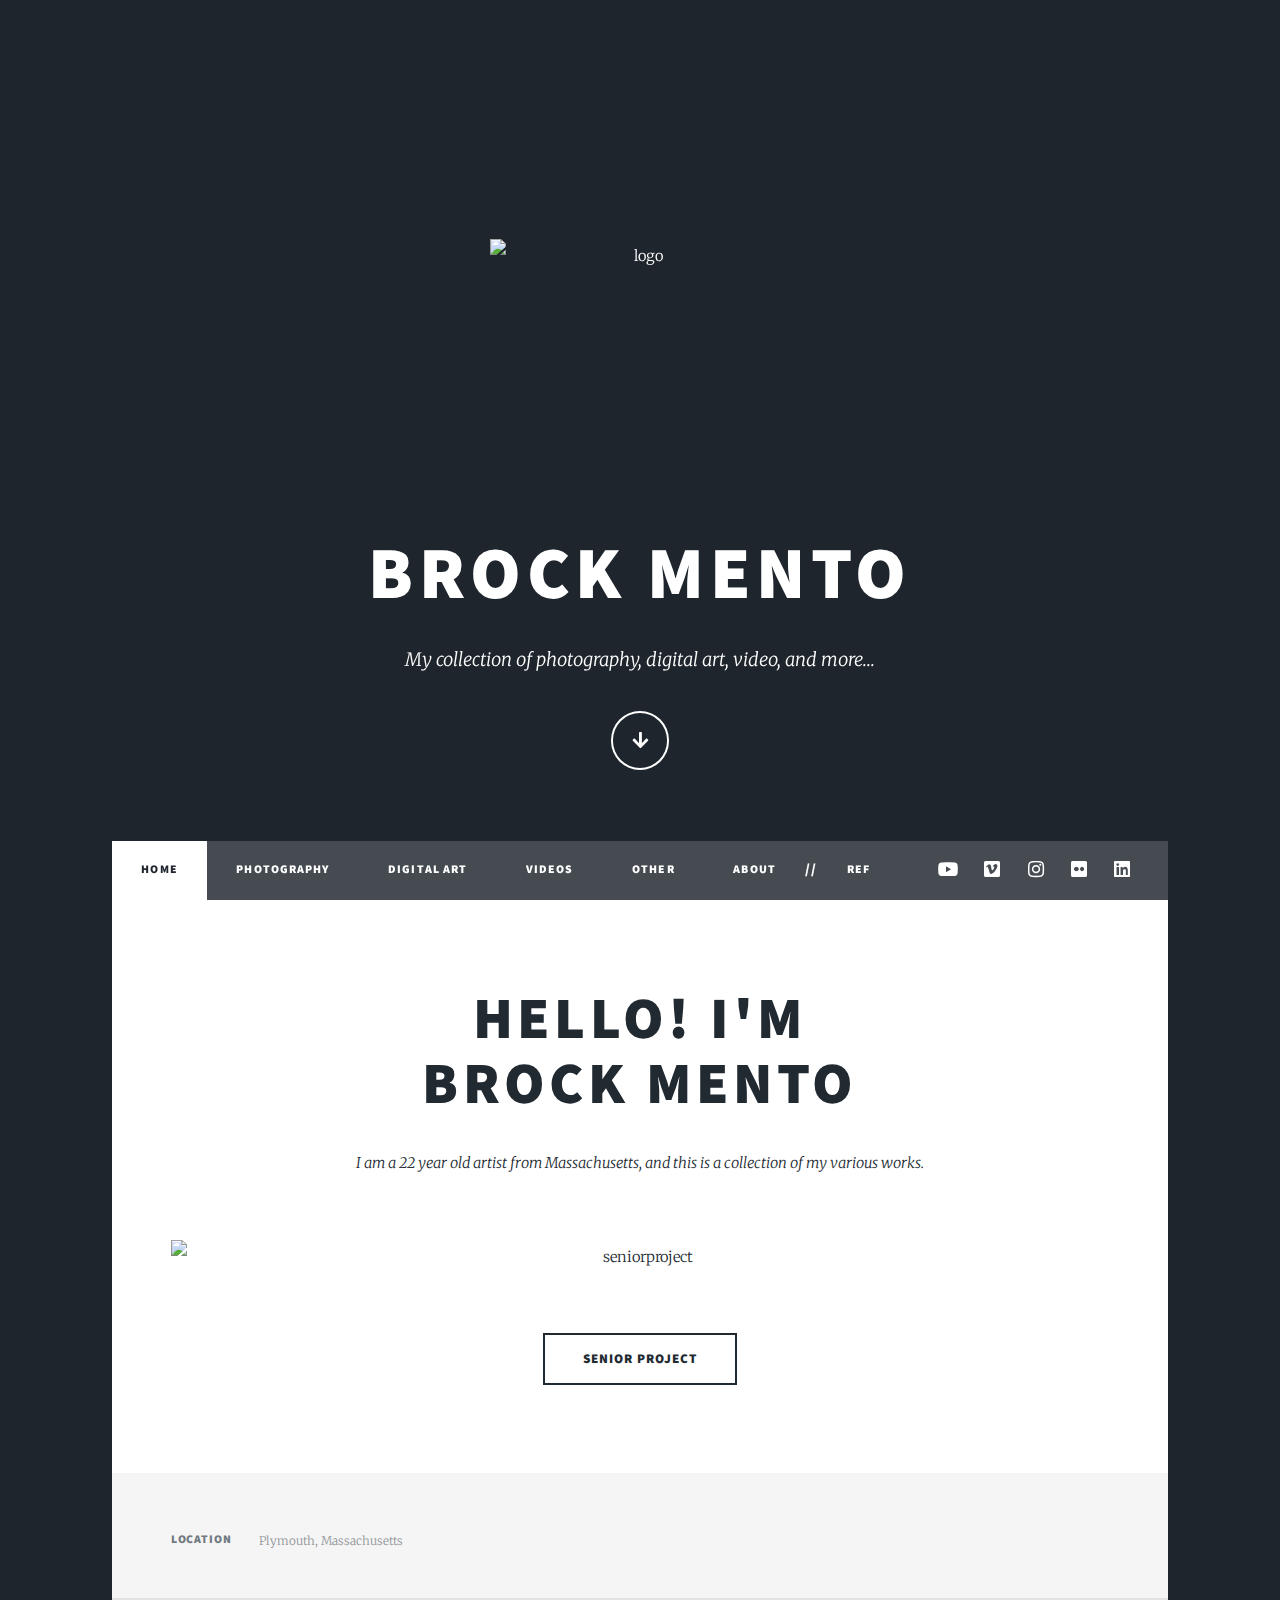
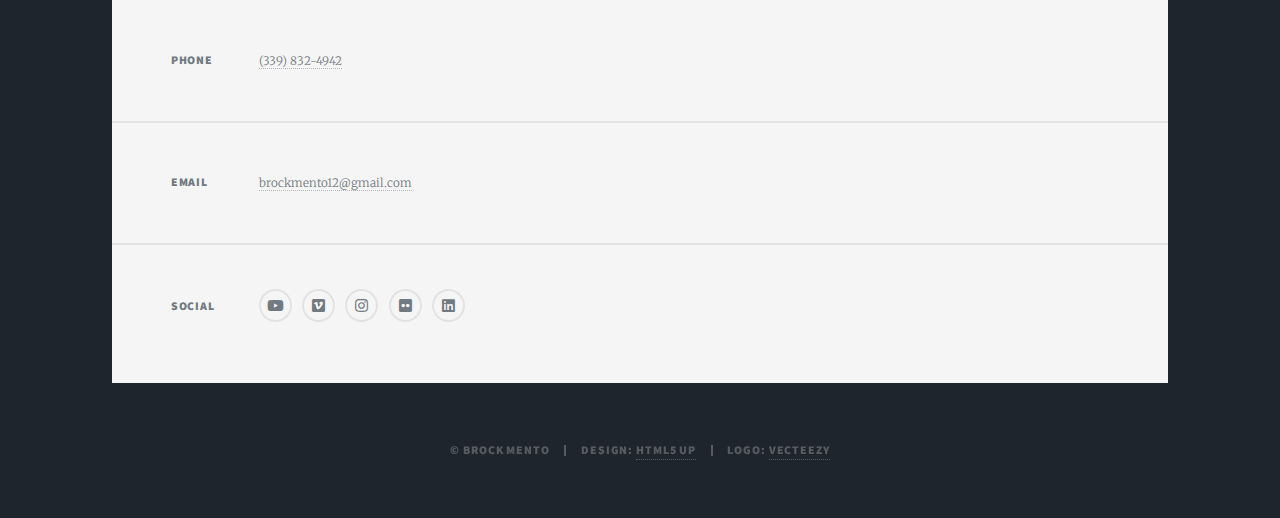
==== index.html @ 23be2266 "Add files via upload" ====
<!DOCTYPE HTML>
<!--
	Massively by HTML5 UP
	html5up.net | @ajlkn
	Free for personal and commercial use under the CCA 3.0 license (html5up.net/license)
-->
<html lang="en">
	<head>
		<title>Brock Mento's Portfolio</title>
		<meta charset="utf-8" />
		<meta name="viewport" content="width=device-width, initial-scale=1, user-scalable=no" />
		<link rel="stylesheet" href="assets/css/main.css" />
		<noscript><link rel="stylesheet" href="assets/css/noscript.css" /></noscript>
	</head>
	<body class="is-preload">

		<!-- Wrapper -->
			<div id="wrapper" class="fade-in">

				<!-- Intro -->
					<div id="intro">
						<img src="images/logo.png" alt="logo" width="300" height="300">
						<h1>Brock Mento</h1>
						<p>My collection of photography, digital art, video, and more...</p>
						<ul class="actions">
							<li><a href="#header" class="button icon solid solo fa-arrow-down scrolly">Continue</a></li>
						</ul>
					</div>

				<!-- Header -->
					<header id="header">
						<a href="index.html" class="logo"><img src="images/logo.png" alt="logo" width="50" height="50"></a>
					</header>

				<!-- Nav -->
					<nav id="nav">
						<ul class="links">
							<li class="active"><a href="index.html">Home</a></li>
							<li><a href="photography.html">Photography</a></li>
							<li><a href="digitalart.html">Digital Art</a></li>
							<li><a href="videos.html">Videos</a></li>
							<li><a href="other.html">Other</a></li>
							<li><a href="about.html">About</a></li>
							//<li><a href="references.html">ref</a></li>
						</ul>
						<ul class="icons">
							<li><a href="https://www.youtube.com/c/BrockMento" class="icon brands fa-youtube"><span class="label">Twitter</span></a></li>
							<li><a href="https://vimeo.com/user122781154" class="icon brands fa-vimeo"><span class="label">Facebook</span></a></li>
							<li><a href="https://www.instagram.com/brockmento.media/?hl=en" class="icon brands fa-instagram"><span class="label">Instagram</span></a></li>
							<li><a href="https://www.flickr.com/photos/brockmento/" class="icon brands fa-flickr"><span class="label">Flickr</span></a></li>
							<li><a href="https://www.linkedin.com/in/brock-mento" class="icon brands fa-linkedin"><span class="label">Linkedin</span></a></li>
						</ul>
					</nav>

				<!-- Main -->
					<div id="main">

						<!-- Featured Post -->
							<article class="post featured">
								<header class="major">
									<h2><a href="about.html">Hello! I'm<br />
									Brock Mento</a></h2>
									<p> I am a 22 year old artist from Massachusetts, and this is a collection of my various works.</p>
								</header>
								<a href="https://vimeo.com/708763538" class="image main"><img src="images/senior1.png" alt="seniorproject" /></a>
								<ul class="actions special">
									<li><a href="https://vimeo.com/708763538" class="button large">Senior Project</a></li>
								</ul>
							</article>
					</div>

				<!-- Footer -->
					<footer id="footer">
						<section class="split contact">
							<section class="alt">
								<h3>Location</h3>
								<p>Plymouth, Massachusetts</p>
							</section>
							<section>
								<h3>Phone</h3>
								<p><a href="#">(339) 832-4942</a></p>
							</section>
							<section>
								<h3>Email</h3>
								<p><a href="mailto:brockmento12@gmail.com">brockmento12@gmail.com</a></p>
							</section>
							<section>
								<h3>Social</h3>
								<ul class="icons alt">
									<li><a href="https://www.youtube.com/c/BrockMento" class="icon brands fa-youtube"><span class="label">Twitter</span></a></li>
									<li><a href="https://vimeo.com/user122781154" class="icon brands fa-vimeo"><span class="label">Facebook</span></a></li>
									<li><a href="https://www.instagram.com/brockmento.media/?hl=en" class="icon brands fa-instagram"><span class="label">Instagram</span></a></li>
									<li><a href="https://www.flickr.com/photos/brockmento/" class="icon brands fa-flickr"><span class="label">Flickr</span></a></li>
									<li><a href="https://www.linkedin.com/in/brock-mento" class="icon brands fa-linkedin"><span class="label">Linkedin</span></a></li>
								</ul>
							</section>
						</section>
					</footer>

				<!-- Copyright -->
					<div id="copyright">
						<ul><li>&copy; Brock Mento</li><li>Design: <a href="https://html5up.net">HTML5 UP</a></li><li> Logo: <a href="https://www.vecteezy.com/free-vector/bm-logo">Vecteezy</a></ul>
					</div>

			</div>

		<!-- Scripts -->
			<script src="assets/js/jquery.min.js"></script>
			<script src="assets/js/jquery.scrollex.min.js"></script>
			<script src="assets/js/jquery.scrolly.min.js"></script>
			<script src="assets/js/browser.min.js"></script>
			<script src="assets/js/breakpoints.min.js"></script>
			<script src="assets/js/util.js"></script>
			<script src="assets/js/main.js"></script>

	</body>
</html>
---- assets/css/main.css ----
@import url(fontawesome-all.min.css);
@import url("https://fonts.googleapis.com/css?family=Merriweather:300,700,300italic,700italic|Source+Sans+Pro:900");

/*
	Massively by HTML5 UP
	html5up.net | @ajlkn
	Free for personal and commercial use under the CCA 3.0 license (html5up.net/license)
*/

html, body, div, span, applet, object,
iframe, h1, h2, h3, h4, h5, h6, p, blockquote,
pre, a, abbr, acronym, address, big, cite,
code, del, dfn, em, img, ins, kbd, q, s, samp,
small, strike, strong, sub, sup, tt, var, b,
u, i, center, dl, dt, dd, ol, ul, li, fieldset,
form, label, legend, table, caption, tbody,
tfoot, thead, tr, th, td, article, aside,
canvas, details, embed, figure, figcaption,
footer, header, hgroup, menu, nav, output, ruby,
section, summary, time, mark, audio, video {
	margin: 0;
	padding: 0;
	border: 0;
	font-size: 100%;
	font: inherit;
	vertical-align: baseline;}

article, aside, details, figcaption, figure,
footer, header, hgroup, menu, nav, section {
	display: block;}

body {
	line-height: 1;
}

ol, ul {
	list-style: none;
}

blockquote, q {
	quotes: none;
}

	blockquote:before, blockquote:after, q:before, q:after {
		content: '';
		content: none;
	}

table {
	border-collapse: collapse;
	border-spacing: 0;
}

body {
	-webkit-text-size-adjust: none;
}

mark {
	background-color: transparent;
	color: inherit;
}

input::-moz-focus-inner {
	border: 0;
	padding: 0;
}

input, select, textarea {
	-moz-appearance: none;
	-webkit-appearance: none;
	-ms-appearance: none;
	appearance: none;
}

/* Basic */

	@-ms-viewport {
		width: device-width;
	}

	body {
		-ms-overflow-style: scrollbar;
	}

	@media screen and (max-width: 480px) {

		html, body {
			min-width: 320px;
		}

	}

	html {
		box-sizing: border-box;
	}

	*, *:before, *:after {
		box-sizing: inherit;
	}

	body {
		background-color: #1e252d;
	}

		body.is-preload *, body.is-preload *:before, body.is-preload *:after {
			-moz-animation: none !important;
			-webkit-animation: none !important;
			-ms-animation: none !important;
			animation: none !important;
			-moz-transition: none !important;
			-webkit-transition: none !important;
			-ms-transition: none !important;
			transition: none !important;
		}
		.imagerow {
		  margin-top: 10px;
		  display: block;
			display: flex;
      flex-direction: row;
		  margin: auto;
		}

		.coverArt img{
		  height: 150px;
		  width: 150px;
		  margin: 2px;
		}
/* Type */

	html {
		font-size: 16pt;
	}

		@media screen and (max-width: 1680px) {

			html {
				font-size: 12pt;
			}

		}

		@media screen and (max-width: 1280px) {

			html {
				font-size: 11pt;
			}

		}

		@media screen and (max-width: 360px) {

			html {
				font-size: 10pt;
			}

		}

	body {
		color: #212931;
	}

	body, input, select, textarea {
		font-family: "Merriweather", Georgia, serif;
		font-weight: 300;
		font-size: 1rem;
		line-height: 2.375;
	}

	a {
		-moz-transition: color 0.2s ease-in-out, background-color 0.2s ease-in-out, border-color 0.2s ease-in-out, box-shadow 0.2s ease-in-out;
		-webkit-transition: color 0.2s ease-in-out, background-color 0.2s ease-in-out, border-color 0.2s ease-in-out, box-shadow 0.2s ease-in-out;
		-ms-transition: color 0.2s ease-in-out, background-color 0.2s ease-in-out, border-color 0.2s ease-in-out, box-shadow 0.2s ease-in-out;
		transition: color 0.2s ease-in-out, background-color 0.2s ease-in-out, border-color 0.2s ease-in-out, box-shadow 0.2s ease-in-out;
		border-bottom: dotted 1px;
		text-decoration: none;
	}

		a:hover {
			border-bottom-color: transparent;
		}

	strong, b {
		font-weight: 600;
	}

	em, i {
		font-style: italic;
	}

	p {
		text-align: justify;
		margin: 0 0 2rem 0;
	}

	h1, h2, h3, h4, h5, h6 {
		font-family: "Source Sans Pro", Helvetica, sans-serif;
		font-weight: 900;
		line-height: 1.5;
		letter-spacing: 0.075em;
		text-transform: uppercase;
		margin: 0 0 1rem 0;
	}

		h1 a, h2 a, h3 a, h4 a, h5 a, h6 a {
			border-bottom: 0;
			color: inherit;
			text-decoration: none;
		}

	h1 {
		font-size: 4rem;
		line-height: 1.1;
		margin: 0 0 2rem 0;
	}

	h2 {
		font-size: 1.75rem;
		line-height: 1.3;
		margin: 0 0 1.5rem 0;
	}

	h3 {
		font-size: 1.25rem;
		margin: 0 0 1.5rem 0;
	}

	h4 {
		font-size: 1rem;
	}

	h5 {
		font-size: 0.9rem;
	}

	h6 {
		font-size: 0.8rem;
	}

	sub {
		font-size: 0.8rem;
		position: relative;
		top: 0.5rem;
	}

	sup {
		font-size: 0.8rem;
		position: relative;
		top: -0.5rem;
	}

	blockquote {
		border-left: solid 4px;
		font-style: italic;
		margin: 0 0 2rem 0;
		padding: 0.5rem 0 0.5rem 2rem;
	}

	code {
		border: solid 2px;
		font-family: "Courier New", monospace;
		font-size: 0.9rem;
		margin: 0 0.25rem;
		padding: 0.25rem 0.65rem;
	}

	pre {
		-webkit-overflow-scrolling: touch;
		font-family: "Courier New", monospace;
		font-size: 0.9rem;
		margin: 0 0 2rem 0;
	}

		pre code {
			display: block;
			line-height: 1.75;
			padding: 1rem 1.5rem;
			overflow-x: auto;
		}

	hr {
		border: 0;
		border-bottom: solid 2px;
		margin: 3rem 0;
	}

		hr.major {
			margin: 5rem 0;
		}

	.align-left {
		text-align: left;
	}

	.align-center {
		text-align: center;
	}

	.align-right {
		text-align: right;
	}

	input, select, textarea {
		color: #212931;
	}

	a {
		color: #212931;
		border-bottom-color: rgba(33, 41, 49, 0.5);
	}

		a:hover {
			border-bottom-color: transparent;
			color: #18bfef !important;
		}

	strong, b {
		color: #212931;
	}

	h1, h2, h3, h4, h5, h6 {
		color: #212931;
	}

	blockquote {
		border-left-color: #eeeeee;
	}

	code {
		background: rgba(220, 220, 220, 0.25);
		border-color: #eeeeee;
	}

	hr {
		border-bottom-color: #eeeeee;
	}

/* Row */

	.row {
		display: flex;
		flex-wrap: wrap;
		box-sizing: border-box;
		align-items: stretch;
	}

		.row > * {
			box-sizing: border-box;
		}

		.row.gtr-uniform > * > :last-child {
			margin-bottom: 0;
		}

		.row.aln-left {
			justify-content: flex-start;
		}

		.row.aln-center {
			justify-content: center;
		}

		.row.aln-right {
			justify-content: flex-end;
		}

		.row.aln-top {
			align-items: flex-start;
		}

		.row.aln-middle {
			align-items: center;
		}

		.row.aln-bottom {
			align-items: flex-end;
		}

		.row > .imp {
			order: -1;
		}

		.row > .col-1 {
			width: 8.33333%;
		}

		.row > .off-1 {
			margin-left: 8.33333%;
		}

		.row > .col-2 {
			width: 16.66667%;
		}

		.row > .off-2 {
			margin-left: 16.66667%;
		}

		.row > .col-3 {
			width: 25%;
		}

		.row > .off-3 {
			margin-left: 25%;
		}

		.row > .col-4 {
			width: 33.33333%;
		}

		.row > .off-4 {
			margin-left: 33.33333%;
		}

		.row > .col-5 {
			width: 41.66667%;
		}

		.row > .off-5 {
			margin-left: 41.66667%;
		}

		.row > .col-6 {
			width: 50%;
		}

		.row > .off-6 {
			margin-left: 50%;
		}

		.row > .col-7 {
			width: 58.33333%;
		}

		.row > .off-7 {
			margin-left: 58.33333%;
		}

		.row > .col-8 {
			width: 66.66667%;
		}

		.row > .off-8 {
			margin-left: 66.66667%;
		}

		.row > .col-9 {
			width: 75%;
		}

		.row > .off-9 {
			margin-left: 75%;
		}

		.row > .col-10 {
			width: 83.33333%;
		}

		.row > .off-10 {
			margin-left: 83.33333%;
		}

		.row > .col-11 {
			width: 91.66667%;
		}

		.row > .off-11 {
			margin-left: 91.66667%;
		}

		.row > .col-12 {
			width: 100%;
		}

		.row > .off-12 {
			margin-left: 100%;
		}

		.row.gtr-0 {
			margin-top: 0;
			margin-left: 0rem;
		}

			.row.gtr-0 > * {
				padding: 0 0 0 0rem;
			}

			.row.gtr-0.gtr-uniform {
				margin-top: 0rem;
			}

				.row.gtr-0.gtr-uniform > * {
					padding-top: 0rem;
				}

		.row.gtr-25 {
			margin-top: 0;
			margin-left: -0.375rem;
		}

			.row.gtr-25 > * {
				padding: 0 0 0 0.375rem;
			}

			.row.gtr-25.gtr-uniform {
				margin-top: -0.375rem;
			}

				.row.gtr-25.gtr-uniform > * {
					padding-top: 0.375rem;
				}

		.row.gtr-50 {
			margin-top: 0;
			margin-left: -0.75rem;
		}

			.row.gtr-50 > * {
				padding: 0 0 0 0.75rem;
			}

			.row.gtr-50.gtr-uniform {
				margin-top: -0.75rem;
			}

				.row.gtr-50.gtr-uniform > * {
					padding-top: 0.75rem;
				}

		.row {
			margin-top: 0;
			margin-left: -1.5rem;
		}

			.row > * {
				padding: 0 0 0 1.5rem;
			}

			.row.gtr-uniform {
				margin-top: -1.5rem;
			}

				.row.gtr-uniform > * {
					padding-top: 1.5rem;
				}

		.row.gtr-150 {
			margin-top: 0;
			margin-left: -2.25rem;
		}

			.row.gtr-150 > * {
				padding: 0 0 0 2.25rem;
			}

			.row.gtr-150.gtr-uniform {
				margin-top: -2.25rem;
			}

				.row.gtr-150.gtr-uniform > * {
					padding-top: 2.25rem;
				}

		.row.gtr-200 {
			margin-top: 0;
			margin-left: -3rem;
		}

			.row.gtr-200 > * {
				padding: 0 0 0 3rem;
			}

			.row.gtr-200.gtr-uniform {
				margin-top: -3rem;
			}

				.row.gtr-200.gtr-uniform > * {
					padding-top: 3rem;
				}

		@media screen and (max-width: 1680px) {

			.row {
				display: flex;
				flex-wrap: wrap;
				box-sizing: border-box;
				align-items: stretch;
			}

				.row > * {
					box-sizing: border-box;
				}

				.row.gtr-uniform > * > :last-child {
					margin-bottom: 0;
				}

				.row.aln-left {
					justify-content: flex-start;
				}

				.row.aln-center {
					justify-content: center;
				}

				.row.aln-right {
					justify-content: flex-end;
				}

				.row.aln-top {
					align-items: flex-start;
				}

				.row.aln-middle {
					align-items: center;
				}

				.row.aln-bottom {
					align-items: flex-end;
				}

				.row > .imp-xlarge {
					order: -1;
				}

				.row > .col-1-xlarge {
					width: 8.33333%;
				}

				.row > .off-1-xlarge {
					margin-left: 8.33333%;
				}

				.row > .col-2-xlarge {
					width: 16.66667%;
				}

				.row > .off-2-xlarge {
					margin-left: 16.66667%;
				}

				.row > .col-3-xlarge {
					width: 25%;
				}

				.row > .off-3-xlarge {
					margin-left: 25%;
				}

				.row > .col-4-xlarge {
					width: 33.33333%;
				}

				.row > .off-4-xlarge {
					margin-left: 33.33333%;
				}

				.row > .col-5-xlarge {
					width: 41.66667%;
				}

				.row > .off-5-xlarge {
					margin-left: 41.66667%;
				}

				.row > .col-6-xlarge {
					width: 50%;
				}

				.row > .off-6-xlarge {
					margin-left: 50%;
				}

				.row > .col-7-xlarge {
					width: 58.33333%;
				}

				.row > .off-7-xlarge {
					margin-left: 58.33333%;
				}

				.row > .col-8-xlarge {
					width: 66.66667%;
				}

				.row > .off-8-xlarge {
					margin-left: 66.66667%;
				}

				.row > .col-9-xlarge {
					width: 75%;
				}

				.row > .off-9-xlarge {
					margin-left: 75%;
				}

				.row > .col-10-xlarge {
					width: 83.33333%;
				}

				.row > .off-10-xlarge {
					margin-left: 83.33333%;
				}

				.row > .col-11-xlarge {
					width: 91.66667%;
				}

				.row > .off-11-xlarge {
					margin-left: 91.66667%;
				}

				.row > .col-12-xlarge {
					width: 100%;
				}

				.row > .off-12-xlarge {
					margin-left: 100%;
				}

				.row.gtr-0 {
					margin-top: 0;
					margin-left: 0rem;
				}

					.row.gtr-0 > * {
						padding: 0 0 0 0rem;
					}

					.row.gtr-0.gtr-uniform {
						margin-top: 0rem;
					}

						.row.gtr-0.gtr-uniform > * {
							padding-top: 0rem;
						}

				.row.gtr-25 {
					margin-top: 0;
					margin-left: -0.375rem;
				}

					.row.gtr-25 > * {
						padding: 0 0 0 0.375rem;
					}

					.row.gtr-25.gtr-uniform {
						margin-top: -0.375rem;
					}

						.row.gtr-25.gtr-uniform > * {
							padding-top: 0.375rem;
						}

				.row.gtr-50 {
					margin-top: 0;
					margin-left: -0.75rem;
				}

					.row.gtr-50 > * {
						padding: 0 0 0 0.75rem;
					}

					.row.gtr-50.gtr-uniform {
						margin-top: -0.75rem;
					}

						.row.gtr-50.gtr-uniform > * {
							padding-top: 0.75rem;
						}

				.row {
					margin-top: 0;
					margin-left: -1.5rem;
				}

					.row > * {
						padding: 0 0 0 1.5rem;
					}

					.row.gtr-uniform {
						margin-top: -1.5rem;
					}

						.row.gtr-uniform > * {
							padding-top: 1.5rem;
						}

				.row.gtr-150 {
					margin-top: 0;
					margin-left: -2.25rem;
				}

					.row.gtr-150 > * {
						padding: 0 0 0 2.25rem;
					}

					.row.gtr-150.gtr-uniform {
						margin-top: -2.25rem;
					}

						.row.gtr-150.gtr-uniform > * {
							padding-top: 2.25rem;
						}

				.row.gtr-200 {
					margin-top: 0;
					margin-left: -3rem;
				}

					.row.gtr-200 > * {
						padding: 0 0 0 3rem;
					}

					.row.gtr-200.gtr-uniform {
						margin-top: -3rem;
					}

						.row.gtr-200.gtr-uniform > * {
							padding-top: 3rem;
						}

		}

		@media screen and (max-width: 1280px) {

			.row {
				display: flex;
				flex-wrap: wrap;
				box-sizing: border-box;
				align-items: stretch;
			}

				.row > * {
					box-sizing: border-box;
				}

				.row.gtr-uniform > * > :last-child {
					margin-bottom: 0;
				}

				.row.aln-left {
					justify-content: flex-start;
				}

				.row.aln-center {
					justify-content: center;
				}

				.row.aln-right {
					justify-content: flex-end;
				}

				.row.aln-top {
					align-items: flex-start;
				}

				.row.aln-middle {
					align-items: center;
				}

				.row.aln-bottom {
					align-items: flex-end;
				}

				.row > .imp-large {
					order: -1;
				}

				.row > .col-1-large {
					width: 8.33333%;
				}

				.row > .off-1-large {
					margin-left: 8.33333%;
				}

				.row > .col-2-large {
					width: 16.66667%;
				}

				.row > .off-2-large {
					margin-left: 16.66667%;
				}

				.row > .col-3-large {
					width: 25%;
				}

				.row > .off-3-large {
					margin-left: 25%;
				}

				.row > .col-4-large {
					width: 33.33333%;
				}

				.row > .off-4-large {
					margin-left: 33.33333%;
				}

				.row > .col-5-large {
					width: 41.66667%;
				}

				.row > .off-5-large {
					margin-left: 41.66667%;
				}

				.row > .col-6-large {
					width: 50%;
				}

				.row > .off-6-large {
					margin-left: 50%;
				}

				.row > .col-7-large {
					width: 58.33333%;
				}

				.row > .off-7-large {
					margin-left: 58.33333%;
				}

				.row > .col-8-large {
					width: 66.66667%;
				}

				.row > .off-8-large {
					margin-left: 66.66667%;
				}

				.row > .col-9-large {
					width: 75%;
				}

				.row > .off-9-large {
					margin-left: 75%;
				}

				.row > .col-10-large {
					width: 83.33333%;
				}

				.row > .off-10-large {
					margin-left: 83.33333%;
				}

				.row > .col-11-large {
					width: 91.66667%;
				}

				.row > .off-11-large {
					margin-left: 91.66667%;
				}

				.row > .col-12-large {
					width: 100%;
				}

				.row > .off-12-large {
					margin-left: 100%;
				}

				.row.gtr-0 {
					margin-top: 0;
					margin-left: 0rem;
				}

					.row.gtr-0 > * {
						padding: 0 0 0 0rem;
					}

					.row.gtr-0.gtr-uniform {
						margin-top: 0rem;
					}

						.row.gtr-0.gtr-uniform > * {
							padding-top: 0rem;
						}

				.row.gtr-25 {
					margin-top: 0;
					margin-left: -0.375rem;
				}

					.row.gtr-25 > * {
						padding: 0 0 0 0.375rem;
					}

					.row.gtr-25.gtr-uniform {
						margin-top: -0.375rem;
					}

						.row.gtr-25.gtr-uniform > * {
							padding-top: 0.375rem;
						}

				.row.gtr-50 {
					margin-top: 0;
					margin-left: -0.75rem;
				}

					.row.gtr-50 > * {
						padding: 0 0 0 0.75rem;
					}

					.row.gtr-50.gtr-uniform {
						margin-top: -0.75rem;
					}

						.row.gtr-50.gtr-uniform > * {
							padding-top: 0.75rem;
						}

				.row {
					margin-top: 0;
					margin-left: -1.5rem;
				}

					.row > * {
						padding: 0 0 0 1.5rem;
					}

					.row.gtr-uniform {
						margin-top: -1.5rem;
					}

						.row.gtr-uniform > * {
							padding-top: 1.5rem;
						}

				.row.gtr-150 {
					margin-top: 0;
					margin-left: -2.25rem;
				}

					.row.gtr-150 > * {
						padding: 0 0 0 2.25rem;
					}

					.row.gtr-150.gtr-uniform {
						margin-top: -2.25rem;
					}

						.row.gtr-150.gtr-uniform > * {
							padding-top: 2.25rem;
						}

				.row.gtr-200 {
					margin-top: 0;
					margin-left: -3rem;
				}

					.row.gtr-200 > * {
						padding: 0 0 0 3rem;
					}

					.row.gtr-200.gtr-uniform {
						margin-top: -3rem;
					}

						.row.gtr-200.gtr-uniform > * {
							padding-top: 3rem;
						}

		}

		@media screen and (max-width: 980px) {

			.row {
				display: flex;
				flex-wrap: wrap;
				box-sizing: border-box;
				align-items: stretch;
			}

				.row > * {
					box-sizing: border-box;
				}

				.row.gtr-uniform > * > :last-child {
					margin-bottom: 0;
				}

				.row.aln-left {
					justify-content: flex-start;
				}

				.row.aln-center {
					justify-content: center;
				}

				.row.aln-right {
					justify-content: flex-end;
				}

				.row.aln-top {
					align-items: flex-start;
				}

				.row.aln-middle {
					align-items: center;
				}

				.row.aln-bottom {
					align-items: flex-end;
				}

				.row > .imp-medium {
					order: -1;
				}

				.row > .col-1-medium {
					width: 8.33333%;
				}

				.row > .off-1-medium {
					margin-left: 8.33333%;
				}

				.row > .col-2-medium {
					width: 16.66667%;
				}

				.row > .off-2-medium {
					margin-left: 16.66667%;
				}

				.row > .col-3-medium {
					width: 25%;
				}

				.row > .off-3-medium {
					margin-left: 25%;
				}

				.row > .col-4-medium {
					width: 33.33333%;
				}

				.row > .off-4-medium {
					margin-left: 33.33333%;
				}

				.row > .col-5-medium {
					width: 41.66667%;
				}

				.row > .off-5-medium {
					margin-left: 41.66667%;
				}

				.row > .col-6-medium {
					width: 50%;
				}

				.row > .off-6-medium {
					margin-left: 50%;
				}

				.row > .col-7-medium {
					width: 58.33333%;
				}

				.row > .off-7-medium {
					margin-left: 58.33333%;
				}

				.row > .col-8-medium {
					width: 66.66667%;
				}

				.row > .off-8-medium {
					margin-left: 66.66667%;
				}

				.row > .col-9-medium {
					width: 75%;
				}

				.row > .off-9-medium {
					margin-left: 75%;
				}

				.row > .col-10-medium {
					width: 83.33333%;
				}

				.row > .off-10-medium {
					margin-left: 83.33333%;
				}

				.row > .col-11-medium {
					width: 91.66667%;
				}

				.row > .off-11-medium {
					margin-left: 91.66667%;
				}

				.row > .col-12-medium {
					width: 100%;
				}

				.row > .off-12-medium {
					margin-left: 100%;
				}

				.row.gtr-0 {
					margin-top: 0;
					margin-left: 0rem;
				}

					.row.gtr-0 > * {
						padding: 0 0 0 0rem;
					}

					.row.gtr-0.gtr-uniform {
						margin-top: 0rem;
					}

						.row.gtr-0.gtr-uniform > * {
							padding-top: 0rem;
						}

				.row.gtr-25 {
					margin-top: 0;
					margin-left: -0.375rem;
				}

					.row.gtr-25 > * {
						padding: 0 0 0 0.375rem;
					}

					.row.gtr-25.gtr-uniform {
						margin-top: -0.375rem;
					}

						.row.gtr-25.gtr-uniform > * {
							padding-top: 0.375rem;
						}

				.row.gtr-50 {
					margin-top: 0;
					margin-left: -0.75rem;
				}

					.row.gtr-50 > * {
						padding: 0 0 0 0.75rem;
					}

					.row.gtr-50.gtr-uniform {
						margin-top: -0.75rem;
					}

						.row.gtr-50.gtr-uniform > * {
							padding-top: 0.75rem;
						}

				.row {
					margin-top: 0;
					margin-left: -1.5rem;
				}

					.row > * {
						padding: 0 0 0 1.5rem;
					}

					.row.gtr-uniform {
						margin-top: -1.5rem;
					}

						.row.gtr-uniform > * {
							padding-top: 1.5rem;
						}

				.row.gtr-150 {
					margin-top: 0;
					margin-left: -2.25rem;
				}

					.row.gtr-150 > * {
						padding: 0 0 0 2.25rem;
					}

					.row.gtr-150.gtr-uniform {
						margin-top: -2.25rem;
					}

						.row.gtr-150.gtr-uniform > * {
							padding-top: 2.25rem;
						}

				.row.gtr-200 {
					margin-top: 0;
					margin-left: -3rem;
				}

					.row.gtr-200 > * {
						padding: 0 0 0 3rem;
					}

					.row.gtr-200.gtr-uniform {
						margin-top: -3rem;
					}

						.row.gtr-200.gtr-uniform > * {
							padding-top: 3rem;
						}

		}

		@media screen and (max-width: 736px) {

			.row {
				display: flex;
				flex-wrap: wrap;
				box-sizing: border-box;
				align-items: stretch;
			}

				.row > * {
					box-sizing: border-box;
				}

				.row.gtr-uniform > * > :last-child {
					margin-bottom: 0;
				}

				.row.aln-left {
					justify-content: flex-start;
				}

				.row.aln-center {
					justify-content: center;
				}

				.row.aln-right {
					justify-content: flex-end;
				}

				.row.aln-top {
					align-items: flex-start;
				}

				.row.aln-middle {
					align-items: center;
				}

				.row.aln-bottom {
					align-items: flex-end;
				}

				.row > .imp-small {
					order: -1;
				}

				.row > .col-1-small {
					width: 8.33333%;
				}

				.row > .off-1-small {
					margin-left: 8.33333%;
				}

				.row > .col-2-small {
					width: 16.66667%;
				}

				.row > .off-2-small {
					margin-left: 16.66667%;
				}

				.row > .col-3-small {
					width: 25%;
				}

				.row > .off-3-small {
					margin-left: 25%;
				}

				.row > .col-4-small {
					width: 33.33333%;
				}

				.row > .off-4-small {
					margin-left: 33.33333%;
				}

				.row > .col-5-small {
					width: 41.66667%;
				}

				.row > .off-5-small {
					margin-left: 41.66667%;
				}

				.row > .col-6-small {
					width: 50%;
				}

				.row > .off-6-small {
					margin-left: 50%;
				}

				.row > .col-7-small {
					width: 58.33333%;
				}

				.row > .off-7-small {
					margin-left: 58.33333%;
				}

				.row > .col-8-small {
					width: 66.66667%;
				}

				.row > .off-8-small {
					margin-left: 66.66667%;
				}

				.row > .col-9-small {
					width: 75%;
				}

				.row > .off-9-small {
					margin-left: 75%;
				}

				.row > .col-10-small {
					width: 83.33333%;
				}

				.row > .off-10-small {
					margin-left: 83.33333%;
				}

				.row > .col-11-small {
					width: 91.66667%;
				}

				.row > .off-11-small {
					margin-left: 91.66667%;
				}

				.row > .col-12-small {
					width: 100%;
				}

				.row > .off-12-small {
					margin-left: 100%;
				}

				.row.gtr-0 {
					margin-top: 0;
					margin-left: 0rem;
				}

					.row.gtr-0 > * {
						padding: 0 0 0 0rem;
					}

					.row.gtr-0.gtr-uniform {
						margin-top: 0rem;
					}

						.row.gtr-0.gtr-uniform > * {
							padding-top: 0rem;
						}

				.row.gtr-25 {
					margin-top: 0;
					margin-left: -0.375rem;
				}

					.row.gtr-25 > * {
						padding: 0 0 0 0.375rem;
					}

					.row.gtr-25.gtr-uniform {
						margin-top: -0.375rem;
					}

						.row.gtr-25.gtr-uniform > * {
							padding-top: 0.375rem;
						}

				.row.gtr-50 {
					margin-top: 0;
					margin-left: -0.75rem;
				}

					.row.gtr-50 > * {
						padding: 0 0 0 0.75rem;
					}

					.row.gtr-50.gtr-uniform {
						margin-top: -0.75rem;
					}

						.row.gtr-50.gtr-uniform > * {
							padding-top: 0.75rem;
						}

				.row {
					margin-top: 0;
					margin-left: -1.5rem;
				}

					.row > * {
						padding: 0 0 0 1.5rem;
					}

					.row.gtr-uniform {
						margin-top: -1.5rem;
					}

						.row.gtr-uniform > * {
							padding-top: 1.5rem;
						}

				.row.gtr-150 {
					margin-top: 0;
					margin-left: -2.25rem;
				}

					.row.gtr-150 > * {
						padding: 0 0 0 2.25rem;
					}

					.row.gtr-150.gtr-uniform {
						margin-top: -2.25rem;
					}

						.row.gtr-150.gtr-uniform > * {
							padding-top: 2.25rem;
						}

				.row.gtr-200 {
					margin-top: 0;
					margin-left: -3rem;
				}

					.row.gtr-200 > * {
						padding: 0 0 0 3rem;
					}

					.row.gtr-200.gtr-uniform {
						margin-top: -3rem;
					}

						.row.gtr-200.gtr-uniform > * {
							padding-top: 3rem;
						}

		}

		@media screen and (max-width: 480px) {

			.row {
				display: flex;
				flex-wrap: wrap;
				box-sizing: border-box;
				align-items: stretch;
			}

				.row > * {
					box-sizing: border-box;
				}

				.row.gtr-uniform > * > :last-child {
					margin-bottom: 0;
				}

				.row.aln-left {
					justify-content: flex-start;
				}

				.row.aln-center {
					justify-content: center;
				}

				.row.aln-right {
					justify-content: flex-end;
				}

				.row.aln-top {
					align-items: flex-start;
				}

				.row.aln-middle {
					align-items: center;
				}

				.row.aln-bottom {
					align-items: flex-end;
				}

				.row > .imp-xsmall {
					order: -1;
				}

				.row > .col-1-xsmall {
					width: 8.33333%;
				}

				.row > .off-1-xsmall {
					margin-left: 8.33333%;
				}

				.row > .col-2-xsmall {
					width: 16.66667%;
				}

				.row > .off-2-xsmall {
					margin-left: 16.66667%;
				}

				.row > .col-3-xsmall {
					width: 25%;
				}

				.row > .off-3-xsmall {
					margin-left: 25%;
				}

				.row > .col-4-xsmall {
					width: 33.33333%;
				}

				.row > .off-4-xsmall {
					margin-left: 33.33333%;
				}

				.row > .col-5-xsmall {
					width: 41.66667%;
				}

				.row > .off-5-xsmall {
					margin-left: 41.66667%;
				}

				.row > .col-6-xsmall {
					width: 50%;
				}

				.row > .off-6-xsmall {
					margin-left: 50%;
				}

				.row > .col-7-xsmall {
					width: 58.33333%;
				}

				.row > .off-7-xsmall {
					margin-left: 58.33333%;
				}

				.row > .col-8-xsmall {
					width: 66.66667%;
				}

				.row > .off-8-xsmall {
					margin-left: 66.66667%;
				}

				.row > .col-9-xsmall {
					width: 75%;
				}

				.row > .off-9-xsmall {
					margin-left: 75%;
				}

				.row > .col-10-xsmall {
					width: 83.33333%;
				}

				.row > .off-10-xsmall {
					margin-left: 83.33333%;
				}

				.row > .col-11-xsmall {
					width: 91.66667%;
				}

				.row > .off-11-xsmall {
					margin-left: 91.66667%;
				}

				.row > .col-12-xsmall {
					width: 100%;
				}

				.row > .off-12-xsmall {
					margin-left: 100%;
				}

				.row.gtr-0 {
					margin-top: 0;
					margin-left: 0rem;
				}

					.row.gtr-0 > * {
						padding: 0 0 0 0rem;
					}

					.row.gtr-0.gtr-uniform {
						margin-top: 0rem;
					}

						.row.gtr-0.gtr-uniform > * {
							padding-top: 0rem;
						}

				.row.gtr-25 {
					margin-top: 0;
					margin-left: -0.375rem;
				}

					.row.gtr-25 > * {
						padding: 0 0 0 0.375rem;
					}

					.row.gtr-25.gtr-uniform {
						margin-top: -0.375rem;
					}

						.row.gtr-25.gtr-uniform > * {
							padding-top: 0.375rem;
						}

				.row.gtr-50 {
					margin-top: 0;
					margin-left: -0.75rem;
				}

					.row.gtr-50 > * {
						padding: 0 0 0 0.75rem;
					}

					.row.gtr-50.gtr-uniform {
						margin-top: -0.75rem;
					}

						.row.gtr-50.gtr-uniform > * {
							padding-top: 0.75rem;
						}

				.row {
					margin-top: 0;
					margin-left: -1.5rem;
				}

					.row > * {
						padding: 0 0 0 1.5rem;
					}

					.row.gtr-uniform {
						margin-top: -1.5rem;
					}

						.row.gtr-uniform > * {
							padding-top: 1.5rem;
						}

				.row.gtr-150 {
					margin-top: 0;
					margin-left: -2.25rem;
				}

					.row.gtr-150 > * {
						padding: 0 0 0 2.25rem;
					}

					.row.gtr-150.gtr-uniform {
						margin-top: -2.25rem;
					}

						.row.gtr-150.gtr-uniform > * {
							padding-top: 2.25rem;
						}

				.row.gtr-200 {
					margin-top: 0;
					margin-left: -3rem;
				}

					.row.gtr-200 > * {
						padding: 0 0 0 3rem;
					}

					.row.gtr-200.gtr-uniform {
						margin-top: -3rem;
					}

						.row.gtr-200.gtr-uniform > * {
							padding-top: 3rem;
						}

		}

		@media screen and (max-width: 360px) {

			.row {
				display: flex;
				flex-wrap: wrap;
				box-sizing: border-box;
				align-items: stretch;
			}

				.row > * {
					box-sizing: border-box;
				}

				.row.gtr-uniform > * > :last-child {
					margin-bottom: 0;
				}

				.row.aln-left {
					justify-content: flex-start;
				}

				.row.aln-center {
					justify-content: center;
				}

				.row.aln-right {
					justify-content: flex-end;
				}

				.row.aln-top {
					align-items: flex-start;
				}

				.row.aln-middle {
					align-items: center;
				}

				.row.aln-bottom {
					align-items: flex-end;
				}

				.row > .imp-xxsmall {
					order: -1;
				}

				.row > .col-1-xxsmall {
					width: 8.33333%;
				}

				.row > .off-1-xxsmall {
					margin-left: 8.33333%;
				}

				.row > .col-2-xxsmall {
					width: 16.66667%;
				}

				.row > .off-2-xxsmall {
					margin-left: 16.66667%;
				}

				.row > .col-3-xxsmall {
					width: 25%;
				}

				.row > .off-3-xxsmall {
					margin-left: 25%;
				}

				.row > .col-4-xxsmall {
					width: 33.33333%;
				}

				.row > .off-4-xxsmall {
					margin-left: 33.33333%;
				}

				.row > .col-5-xxsmall {
					width: 41.66667%;
				}

				.row > .off-5-xxsmall {
					margin-left: 41.66667%;
				}

				.row > .col-6-xxsmall {
					width: 50%;
				}

				.row > .off-6-xxsmall {
					margin-left: 50%;
				}

				.row > .col-7-xxsmall {
					width: 58.33333%;
				}

				.row > .off-7-xxsmall {
					margin-left: 58.33333%;
				}

				.row > .col-8-xxsmall {
					width: 66.66667%;
				}

				.row > .off-8-xxsmall {
					margin-left: 66.66667%;
				}

				.row > .col-9-xxsmall {
					width: 75%;
				}

				.row > .off-9-xxsmall {
					margin-left: 75%;
				}

				.row > .col-10-xxsmall {
					width: 83.33333%;
				}

				.row > .off-10-xxsmall {
					margin-left: 83.33333%;
				}

				.row > .col-11-xxsmall {
					width: 91.66667%;
				}

				.row > .off-11-xxsmall {
					margin-left: 91.66667%;
				}

				.row > .col-12-xxsmall {
					width: 100%;
				}

				.row > .off-12-xxsmall {
					margin-left: 100%;
				}

				.row.gtr-0 {
					margin-top: 0;
					margin-left: 0rem;
				}

					.row.gtr-0 > * {
						padding: 0 0 0 0rem;
					}

					.row.gtr-0.gtr-uniform {
						margin-top: 0rem;
					}

						.row.gtr-0.gtr-uniform > * {
							padding-top: 0rem;
						}

				.row.gtr-25 {
					margin-top: 0;
					margin-left: -0.375rem;
				}

					.row.gtr-25 > * {
						padding: 0 0 0 0.375rem;
					}

					.row.gtr-25.gtr-uniform {
						margin-top: -0.375rem;
					}

						.row.gtr-25.gtr-uniform > * {
							padding-top: 0.375rem;
						}

				.row.gtr-50 {
					margin-top: 0;
					margin-left: -0.75rem;
				}

					.row.gtr-50 > * {
						padding: 0 0 0 0.75rem;
					}

					.row.gtr-50.gtr-uniform {
						margin-top: -0.75rem;
					}

						.row.gtr-50.gtr-uniform > * {
							padding-top: 0.75rem;
						}

				.row {
					margin-top: 0;
					margin-left: -1.5rem;
				}

					.row > * {
						padding: 0 0 0 1.5rem;
					}

					.row.gtr-uniform {
						margin-top: -1.5rem;
					}

						.row.gtr-uniform > * {
							padding-top: 1.5rem;
						}

				.row.gtr-150 {
					margin-top: 0;
					margin-left: -2.25rem;
				}

					.row.gtr-150 > * {
						padding: 0 0 0 2.25rem;
					}

					.row.gtr-150.gtr-uniform {
						margin-top: -2.25rem;
					}

						.row.gtr-150.gtr-uniform > * {
							padding-top: 2.25rem;
						}

				.row.gtr-200 {
					margin-top: 0;
					margin-left: -3rem;
				}

					.row.gtr-200 > * {
						padding: 0 0 0 3rem;
					}

					.row.gtr-200.gtr-uniform {
						margin-top: -3rem;
					}

						.row.gtr-200.gtr-uniform > * {
							padding-top: 3rem;
						}

		}

/* Box */

	.box {
		border: solid 2px;
		margin-bottom: 2rem;
		padding: 1.5rem;
	}

		.box > :last-child,
		.box > :last-child > :last-child,
		.box > :last-child > :last-child > :last-child {
			margin-bottom: 0;
		}

		.box.alt {
			border: 0;
			border-radius: 0;
			padding: 0;
		}

	.box {
		border-color: #eeeeee;
	}

/* Button */

	input[type="submit"],
	input[type="reset"],
	input[type="button"],
	button,
	.button {
		-moz-appearance: none;
		-webkit-appearance: none;
		-ms-appearance: none;
		appearance: none;
		-moz-transition: background-color 0.2s ease-in-out, box-shadow 0.2s ease-in-out, color 0.2s ease-in-out;
		-webkit-transition: background-color 0.2s ease-in-out, box-shadow 0.2s ease-in-out, color 0.2s ease-in-out;
		-ms-transition: background-color 0.2s ease-in-out, box-shadow 0.2s ease-in-out, color 0.2s ease-in-out;
		transition: background-color 0.2s ease-in-out, box-shadow 0.2s ease-in-out, color 0.2s ease-in-out;
		border: 0;
		border-radius: 0;
		cursor: pointer;
		display: inline-block;
		font-family: "Source Sans Pro", Helvetica, sans-serif;
		font-size: 0.8rem;
		font-weight: 900;
		letter-spacing: 0.075em;
		height: 3rem;
		line-height: 3rem;
		padding: 0 2rem;
		text-align: center;
		text-decoration: none;
		text-transform: uppercase;
		white-space: nowrap;
	}

		input[type="submit"].icon:before,
		input[type="reset"].icon:before,
		input[type="button"].icon:before,
		button.icon:before,
		.button.icon:before {
			margin-right: 0.5rem;
		}

		input[type="submit"].icon.solo,
		input[type="reset"].icon.solo,
		input[type="button"].icon.solo,
		button.icon.solo,
		.button.icon.solo {
			position: relative;
			width: 4rem;
			height: 4rem;
			line-height: 4rem;
			border-radius: 4rem;
			text-indent: 4rem;
			overflow: hidden;
			padding: 0;
			white-space: nowrap;
		}

			input[type="submit"].icon.solo:before,
			input[type="reset"].icon.solo:before,
			input[type="button"].icon.solo:before,
			button.icon.solo:before,
			.button.icon.solo:before {
				position: absolute;
				display: block;
				top: 0;
				left: 0;
				width: inherit;
				height: inherit;
				line-height: inherit;
				font-size: 1.25rem;
				margin-right: 0;
				text-align: center;
				text-indent: 0;
			}

		input[type="submit"].fit,
		input[type="reset"].fit,
		input[type="button"].fit,
		button.fit,
		.button.fit {
			width: 100%;
		}

		input[type="submit"].small,
		input[type="reset"].small,
		input[type="button"].small,
		button.small,
		.button.small {
			font-size: 0.7rem;
			height: 2.5rem;
			line-height: 2.5rem;
			padding: 0 1.5rem;
		}

		input[type="submit"].large,
		input[type="reset"].large,
		input[type="button"].large,
		button.large,
		.button.large {
			font-size: 0.9rem;
			height: 3.5rem;
			line-height: 3.5rem;
			padding: 0 2.75rem;
		}

		@media screen and (max-width: 980px) {

			input[type="submit"],
			input[type="reset"],
			input[type="button"],
			button,
			.button {
				font-size: 0.9rem;
				height: 3.25rem;
				line-height: 3.25rem;
			}

				input[type="submit"].large,
				input[type="reset"].large,
				input[type="button"].large,
				button.large,
				.button.large {
					font-size: 1rem;
					height: 3.75rem;
					line-height: 3.75rem;
				}

		}

		input[type="submit"].disabled, input[type="submit"]:disabled,
		input[type="reset"].disabled,
		input[type="reset"]:disabled,
		input[type="button"].disabled,
		input[type="button"]:disabled,
		button.disabled,
		button:disabled,
		.button.disabled,
		.button:disabled {
			pointer-events: none;
			opacity: 0.25;
		}

	input[type="submit"],
	input[type="reset"],
	input[type="button"],
	button,
	.button {
		background-color: transparent;
		box-shadow: inset 0 0 0 2px #212931;
		color: #212931 !important;
	}

		input[type="submit"]:hover,
		input[type="reset"]:hover,
		input[type="button"]:hover,
		button:hover,
		.button:hover {
			box-shadow: inset 0 0 0 2px #18bfef;
			color: #18bfef !important;
		}

		input[type="submit"].primary,
		input[type="reset"].primary,
		input[type="button"].primary,
		button.primary,
		.button.primary {
			background-color: #212931;
			box-shadow: none;
			color: #ffffff !important;
		}

			input[type="submit"].primary:hover,
			input[type="reset"].primary:hover,
			input[type="button"].primary:hover,
			button.primary:hover,
			.button.primary:hover {
				background-color: #18bfef;
			}

/* Form */

	form {
		margin: 0 0 2rem 0;
	}

		form > :last-child {
			margin-bottom: 0;
		}

		form > .fields {
			display: -moz-flex;
			display: -webkit-flex;
			display: -ms-flex;
			display: flex;
			-moz-flex-wrap: wrap;
			-webkit-flex-wrap: wrap;
			-ms-flex-wrap: wrap;
			flex-wrap: wrap;
			width: calc(100% + 3rem);
			margin: -1.5rem 0 2rem -1.5rem;
		}

			form > .fields > .field {
				-moz-flex-grow: 0;
				-webkit-flex-grow: 0;
				-ms-flex-grow: 0;
				flex-grow: 0;
				-moz-flex-shrink: 0;
				-webkit-flex-shrink: 0;
				-ms-flex-shrink: 0;
				flex-shrink: 0;
				padding: 1.5rem 0 0 1.5rem;
				width: calc(100% - 1.5rem);
			}

				form > .fields > .field.half {
					width: calc(50% - 0.75rem);
				}

				form > .fields > .field.third {
					width: calc(100%/3 - 0.5rem);
				}

				form > .fields > .field.quarter {
					width: calc(25% - 0.375rem);
				}

		@media screen and (max-width: 480px) {

			form > .fields {
				width: calc(100% + 3rem);
				margin: -1.5rem 0 2rem -1.5rem;
			}

				form > .fields > .field {
					padding: 1.5rem 0 0 1.5rem;
					width: calc(100% - 1.5rem);
				}

					form > .fields > .field.half {
						width: calc(100% - 1.5rem);
					}

					form > .fields > .field.third {
						width: calc(100% - 1.5rem);
					}

					form > .fields > .field.quarter {
						width: calc(100% - 1.5rem);
					}

		}

	label {
		display: block;
		font-family: "Source Sans Pro", Helvetica, sans-serif;
		font-weight: 900;
		line-height: 1.5;
		letter-spacing: 0.075em;
		font-size: 0.8rem;
		text-transform: uppercase;
		margin: 0 0 0.75rem 0;
	}

		@media screen and (max-width: 980px) {

			label {
				font-size: 0.9rem;
			}

		}

	input[type="text"],
	input[type="password"],
	input[type="email"],
	select,
	textarea {
		-moz-appearance: none;
		-webkit-appearance: none;
		-ms-appearance: none;
		appearance: none;
		background: transparent;
		border-radius: 0;
		border: solid 2px;
		color: inherit;
		display: block;
		outline: 0;
		padding: 0 1rem;
		text-decoration: none;
		width: 100%;
	}

		input[type="text"]:invalid,
		input[type="password"]:invalid,
		input[type="email"]:invalid,
		select:invalid,
		textarea:invalid {
			box-shadow: none;
		}

	select {
		background-size: 1.25rem;
		background-repeat: no-repeat;
		background-position: calc(100% - 1rem) center;
		height: 3rem;
		padding-right: 3rem;
		text-overflow: ellipsis;
	}

		select:focus::-ms-value {
			background-color: transparent;
		}

		select::-ms-expand {
			display: none;
		}

	input[type="text"],
	input[type="password"],
	input[type="email"],
	select {
		height: 3rem;
	}

	textarea {
		padding: 0.75rem 1rem;
	}

	input[type="checkbox"],
	input[type="radio"] {
		-moz-appearance: none;
		-webkit-appearance: none;
		-ms-appearance: none;
		appearance: none;
		display: block;
		float: left;
		margin-right: -2rem;
		opacity: 0;
		width: 1rem;
		z-index: -1;
	}

		input[type="checkbox"] + label,
		input[type="radio"] + label {
			text-decoration: none;
			cursor: pointer;
			display: inline-block;
			font-size: 1rem;
			letter-spacing: 0;
			font-family: "Merriweather", Georgia, serif;
			text-transform: none;
			font-weight: 300;
			padding-left: 2.8rem;
			padding-right: 1rem;
			position: relative;
		}

			input[type="checkbox"] + label:before,
			input[type="radio"] + label:before {
				-moz-osx-font-smoothing: grayscale;
				-webkit-font-smoothing: antialiased;
				display: inline-block;
				font-style: normal;
				font-variant: normal;
				text-rendering: auto;
				line-height: 1;
				text-transform: none !important;
				font-family: 'Font Awesome 5 Free';
				font-weight: 900;
			}

			input[type="checkbox"] + label:before,
			input[type="radio"] + label:before {
				border-radius: 0;
				border: solid 2px;
				content: '';
				display: inline-block;
				font-size: 0.8rem;
				height: 1.8rem;
				left: 0;
				line-height: 1.65rem;
				position: absolute;
				text-align: center;
				top: -0.125rem;
				width: 1.8rem;
			}

		input[type="checkbox"]:checked + label:before,
		input[type="radio"]:checked + label:before {
			content: '\f00c';
		}

	input[type="checkbox"] + label:before {
		border-radius: 0;
	}

	input[type="radio"] + label:before {
		border-radius: 100%;
	}

	::-webkit-input-placeholder {
		opacity: 1.0;
	}

	:-moz-placeholder {
		opacity: 1.0;
	}

	::-moz-placeholder {
		opacity: 1.0;
	}

	:-ms-input-placeholder {
		opacity: 1.0;
	}

	label {
		color: #212931;
	}

	input[type="text"],
	input[type="password"],
	input[type="email"],
	select,
	textarea {
		border-color: #eeeeee;
	}

		input[type="text"]:focus,
		input[type="password"]:focus,
		input[type="email"]:focus,
		select:focus,
		textarea:focus {
			border-color: #18bfef;
		}

	select {
		background-image: url("data:image/svg+xml;charset=utf8,%3Csvg xmlns='http://www.w3.org/2000/svg' width='40' height='40' preserveAspectRatio='none' viewBox='0 0 40 40'%3E%3Cpath d='M9.4,12.3l10.4,10.4l10.4-10.4c0.2-0.2,0.5-0.4,0.9-0.4c0.3,0,0.6,0.1,0.9,0.4l3.3,3.3c0.2,0.2,0.4,0.5,0.4,0.9 c0,0.4-0.1,0.6-0.4,0.9L20.7,31.9c-0.2,0.2-0.5,0.4-0.9,0.4c-0.3,0-0.6-0.1-0.9-0.4L4.3,17.3c-0.2-0.2-0.4-0.5-0.4-0.9 c0-0.4,0.1-0.6,0.4-0.9l3.3-3.3c0.2-0.2,0.5-0.4,0.9-0.4S9.1,12.1,9.4,12.3z' fill='%23eeeeee' /%3E%3C/svg%3E");
	}

		select option {
			background-color: #ffffff;
			color: #212931;
		}

	.select-wrapper:before {
		color: #eeeeee;
	}

	input[type="checkbox"] + label,
	input[type="radio"] + label {
		color: #212931;
	}

		input[type="checkbox"] + label:before,
		input[type="radio"] + label:before {
			border-color: #eeeeee;
		}

	input[type="checkbox"]:checked + label:before,
	input[type="radio"]:checked + label:before {
		background-color: #212931;
		border-color: #212931;
		color: #ffffff;
	}

	input[type="checkbox"]:focus + label:before,
	input[type="radio"]:focus + label:before {
		border-color: #18bfef;
	}

	::-webkit-input-placeholder {
		color: #909498 !important;
	}

	:-moz-placeholder {
		color: #909498 !important;
	}

	::-moz-placeholder {
		color: #909498 !important;
	}

	:-ms-input-placeholder {
		color: #909498 !important;
	}

	.formerize-placeholder {
		color: #909498 !important;
	}

/* Icon */

	.icon {
		text-decoration: none;
		border-bottom: none;
		position: relative;
	}

		.icon:before {
			-moz-osx-font-smoothing: grayscale;
			-webkit-font-smoothing: antialiased;
			display: inline-block;
			font-style: normal;
			font-variant: normal;
			text-rendering: auto;
			line-height: 1;
			text-transform: none !important;
			font-family: 'Font Awesome 5 Free';
			font-weight: 400;
		}

		.icon > .label {
			display: none;
		}

		.icon:before {
			line-height: inherit;
		}

		.icon.solid:before {
			font-weight: 900;
		}

		.icon.brands:before {
			font-family: 'Font Awesome 5 Brands';
		}

/* Image */

	.image {
		border: 0;
		display: inline-block;
		position: relative;
	}

		.image img {
			display: block;
		}

		.image.left, .image.right {
			max-width: 40%;
		}

			.image.left img, .image.right img {
				width: 100%;
			}

		.image.left {
			float: left;
			margin: 0 2rem 2rem 0;
			top: 0.75rem;
		}

		.image.right {
			float: right;
			margin: 0 0 2rem 2rem;
			top: 0.75rem;
		}

		.image.fit {
			display: block;
			margin: 2.5rem 0;
			width: 100%;
		}

			.image.fit:first-child {
				margin-top: 0;
			}

			.image.fit img {
				width: 100%;
			}

		.image.main {
			display: block;
			margin: 4rem 0;
			width: 100%;
		}

			.image.main:first-child {
				margin-top: 0;
			}

			.image.main img {
				width: 100%;
			}

		@media screen and (max-width: 736px) {

			.image.fit {
				margin: 2rem 0;
			}

			.image.main {
				margin: 2rem 0;
			}

		}

	a.image {
		overflow: hidden;
	}

		a.image img {
			-moz-transition: -moz-transform 0.2s ease-out;
			-webkit-transition: -webkit-transform 0.2s ease-out;
			-ms-transition: -ms-transform 0.2s ease-out;
			transition: transform 0.2s ease-out;
		}

		a.image:hover img {
			-moz-transform: scale(1.05);
			-webkit-transform: scale(1.05);
			-ms-transform: scale(1.05);
			transform: scale(1.05);
		}

/* Actions */

	ul.actions {
		display: -moz-flex;
		display: -webkit-flex;
		display: -ms-flex;
		display: flex;
		cursor: default;
		list-style: none;
		margin-left: -1rem;
		padding-left: 0;
	}

		ul.actions li {
			padding: 0 0 0 1rem;
			vertical-align: middle;
		}

		ul.actions.special {
			-moz-justify-content: center;
			-webkit-justify-content: center;
			-ms-justify-content: center;
			justify-content: center;
			width: 100%;
			margin-left: 0;
		}

			ul.actions.special li:first-child {
				padding-left: 0;
			}

		ul.actions.stacked {
			-moz-flex-direction: column;
			-webkit-flex-direction: column;
			-ms-flex-direction: column;
			flex-direction: column;
			margin-left: 0;
		}

			ul.actions.stacked li {
				padding: 1.3rem 0 0 0;
			}

				ul.actions.stacked li:first-child {
					padding-top: 0;
				}

		ul.actions.fit {
			width: calc(100% + 1rem);
		}

			ul.actions.fit li {
				-moz-flex-grow: 1;
				-webkit-flex-grow: 1;
				-ms-flex-grow: 1;
				flex-grow: 1;
				-moz-flex-shrink: 1;
				-webkit-flex-shrink: 1;
				-ms-flex-shrink: 1;
				flex-shrink: 1;
				width: 100%;
			}

				ul.actions.fit li > * {
					width: 100%;
				}

			ul.actions.fit.stacked {
				width: 100%;
			}

		@media screen and (max-width: 480px) {

			ul.actions:not(.fixed) {
				-moz-flex-direction: column;
				-webkit-flex-direction: column;
				-ms-flex-direction: column;
				flex-direction: column;
				margin-left: 0;
				width: 100% !important;
			}

				ul.actions:not(.fixed) li {
					-moz-flex-grow: 1;
					-webkit-flex-grow: 1;
					-ms-flex-grow: 1;
					flex-grow: 1;
					-moz-flex-shrink: 1;
					-webkit-flex-shrink: 1;
					-ms-flex-shrink: 1;
					flex-shrink: 1;
					padding: 1rem 0 0 0;
					text-align: center;
					width: 100%;
				}

					ul.actions:not(.fixed) li > * {
						width: 100%;
					}

					ul.actions:not(.fixed) li:first-child {
						padding-top: 0;
					}

					ul.actions:not(.fixed) li input[type="submit"],
					ul.actions:not(.fixed) li input[type="reset"],
					ul.actions:not(.fixed) li input[type="button"],
					ul.actions:not(.fixed) li button,
					ul.actions:not(.fixed) li .button {
						width: 100%;
					}

						ul.actions:not(.fixed) li input[type="submit"].icon:before,
						ul.actions:not(.fixed) li input[type="reset"].icon:before,
						ul.actions:not(.fixed) li input[type="button"].icon:before,
						ul.actions:not(.fixed) li button.icon:before,
						ul.actions:not(.fixed) li .button.icon:before {
							margin-left: -0.5rem;
						}

		}

/* Icons */

	ul.icons {
		cursor: default;
		list-style: none;
		padding-left: 0;
	}

		ul.icons li {
			display: inline-block;
			padding: 0 0.5rem 0 0;
			vertical-align: middle;
		}

			ul.icons li:last-child {
				padding-right: 0;
			}

			ul.icons li .icon:before {
				width: 2.25rem;
				height: 2.25rem;
				line-height: 2.25rem;
				display: inline-block;
				text-align: center;
				border-radius: 100%;
				font-size: 1.25rem;
			}

		ul.icons.alt li .icon:before {
			-moz-transition: color 0.2s ease-in-out, background-color 0.2s ease-in-out, border-color 0.2s ease-in-out, box-shadow 0.2s ease-in-out;
			-webkit-transition: color 0.2s ease-in-out, background-color 0.2s ease-in-out, border-color 0.2s ease-in-out, box-shadow 0.2s ease-in-out;
			-ms-transition: color 0.2s ease-in-out, background-color 0.2s ease-in-out, border-color 0.2s ease-in-out, box-shadow 0.2s ease-in-out;
			transition: color 0.2s ease-in-out, background-color 0.2s ease-in-out, border-color 0.2s ease-in-out, box-shadow 0.2s ease-in-out;
			font-size: 1rem;
		}

/* List */

	ol {
		list-style: decimal;
		margin: 0 0 2rem 0;
		padding-left: 1.25rem;
	}

		ol li {
			padding-left: 0.25rem;
		}

	ul {
		list-style: disc;
		margin: 0 0 2rem 0;
		padding-left: 1rem;
	}

		ul li {
			padding-left: 0.5rem;
		}

		ul.divided {
			list-style: none;
			padding-left: 0;
		}

			ul.divided li {
				border-top: solid 1px;
				padding: 0.5rem 0;
			}

				ul.divided li:first-child {
					border-top: 0;
					padding-top: 0;
				}

	dl {
		margin: 0 0 2rem 0;
	}

		dl dt {
			display: block;
			font-weight: 600;
			margin: 0 0 1rem 0;
		}

		dl dd {
			margin-left: 2rem;
		}

	ul.divided li {
		border-top-color: #eeeeee;
	}

	ul.icons li a.icon:hover:before {
		color: #18bfef;
	}

	ul.icons.alt li .icon:before {
		box-shadow: inset 0 0 0 2px #eeeeee;
	}

	ul.icons.alt li a.icon:hover:before {
		box-shadow: inset 0 0 0 2px #18bfef;
	}

/* Section/Article */

	section.special, article.special {
		text-align: center;
	}

	header {
		cursor: default;
	}

		header > .date {
			display: block;
			font-size: 0.8rem;
			height: 1;
			margin: 0 0 1rem 0;
			position: relative;
		}

		header > p {
			font-style: italic;
		}

		header > h1 + p {
			font-size: 1.1rem;
			margin-top: -0.5rem;
			line-height: 2;
		}

		header > h2 + p {
			font-size: 1rem;
			margin-top: -0.75rem;
		}

		header > h3 + p {
			font-size: 0.9rem;
			margin-top: -0.75rem;
		}

		header > h4 + p {
			font-size: 0.8rem;
			margin-top: -0.75rem;
		}

		header.major {
			margin: 0 0 4rem 0;
			text-align: center;
		}

			header.major > :last-child {
				margin-bottom: 0;
			}

			header.major > p {
				margin-top: 0;
				text-align: center;
			}

			header.major > .date {
				font-size: 1rem;
				margin: 0 0 4rem 0;
			}

				header.major > .date:before, header.major > .date:after {
					content: '';
					display: block;
					position: absolute;
					top: 50%;
					width: calc(50% - 6rem);
					border-top: solid 2px;
				}

				header.major > .date:before {
					left: 0;
				}

				header.major > .date:after {
					right: 0;
				}

		@media screen and (max-width: 980px) {

			header br {
				display: none;
			}

		}

		@media screen and (max-width: 736px) {

			header.major {
				margin: 0 0 2rem 0;
			}

		}

	header.major .date:before, header.major .date:after {
		border-top-color: #eeeeee;
	}

/* Table */

	.table-wrapper {
		-webkit-overflow-scrolling: touch;
		overflow-x: auto;
	}

	table {
		margin: 0 0 2rem 0;
		width: 100%;
	}

		table tbody tr {
			border: solid 1px;
			border-left: 0;
			border-right: 0;
		}

		table td {
			padding: 0.75rem 0.75rem;
		}

		table th {
			font-family: "Source Sans Pro", Helvetica, sans-serif;
			font-size: 0.8rem;
			font-weight: 900;
			letter-spacing: 0.075em;
			line-height: 1.5;
			padding: 0 0.75rem 0.75rem 0.75rem;
			text-align: left;
			text-transform: uppercase;
		}

			@media screen and (max-width: 980px) {

				table th {
					font-size: 0.9rem;
				}

			}

		table thead {
			border-bottom: solid 2px;
		}

		table tfoot {
			border-top: solid 2px;
		}

		table.alt {
			border-collapse: separate;
		}

			table.alt tbody tr td {
				border: solid 1px;
				border-left-width: 0;
				border-top-width: 0;
			}

				table.alt tbody tr td:first-child {
					border-left-width: 1px;
				}

			table.alt tbody tr:first-child td {
				border-top-width: 1px;
			}

			table.alt thead {
				border-bottom: 0;
			}

			table.alt tfoot {
				border-top: 0;
			}

	table tbody tr {
		border-color: #eeeeee;
	}

		table tbody tr:nth-child(2n + 1) {
			background-color: rgba(220, 220, 220, 0.25);
		}

	table th {
		color: #212931;
	}

	table thead {
		border-bottom-color: #eeeeee;
	}

	table tfoot {
		border-top-color: #eeeeee;
	}

	table.alt tbody tr td {
		border-color: #eeeeee;
	}

/* Pagination */

	.pagination {
		display: -moz-inline-flex;
		display: -webkit-inline-flex;
		display: -ms-inline-flex;
		display: inline-flex;
		-moz-user-select: none;
		-webkit-user-select: none;
		-ms-user-select: none;
		user-select: none;
		cursor: default;
		list-style: none;
		margin: 0 0 2rem 2px;
		padding: 0;
	}

		.pagination a, .pagination span {
			-moz-transition: background-color 0.2s ease-in-out, border-color 0.2s ease-in-out, box-shadow 0.2s ease-in-out, color 0.2s ease-in-out;
			-webkit-transition: background-color 0.2s ease-in-out, border-color 0.2s ease-in-out, box-shadow 0.2s ease-in-out, color 0.2s ease-in-out;
			-ms-transition: background-color 0.2s ease-in-out, border-color 0.2s ease-in-out, box-shadow 0.2s ease-in-out, color 0.2s ease-in-out;
			transition: background-color 0.2s ease-in-out, border-color 0.2s ease-in-out, box-shadow 0.2s ease-in-out, color 0.2s ease-in-out;
			border: solid 2px;
			display: inline-block;
			font-family: "Source Sans Pro", Helvetica, sans-serif;
			font-size: 0.8rem;
			font-weight: 900;
			height: 3rem;
			letter-spacing: 0.075em;
			line-height: calc(3rem - 4px);
			margin-left: -2px;
			min-width: 3rem;
			position: relative;
			text-align: center;
			text-decoration: none;
			text-transform: uppercase;
		}

		.pagination .next, .pagination .previous {
			text-decoration: none;
			padding: 0 1.75rem;
		}

			.pagination .next:before, .pagination .previous:before {
				-moz-osx-font-smoothing: grayscale;
				-webkit-font-smoothing: antialiased;
				display: inline-block;
				font-style: normal;
				font-variant: normal;
				text-rendering: auto;
				line-height: 1;
				text-transform: none !important;
				font-family: 'Font Awesome 5 Free';
				font-weight: 900;
			}

			.pagination .next:before, .pagination .previous:before {
				display: inline-block;
				color: inherit !important;
				line-height: inherit;
			}

		.pagination .previous:before {
			content: '\f104';
			margin-right: 0.9375em;
		}

		.pagination .next:before {
			content: '\f105';
			float: right;
			margin-left: 0.9375em;
		}

		@media screen and (max-width: 980px) {

			.pagination a, .pagination span {
				font-size: 0.9rem;
			}

		}

		@media screen and (max-width: 480px) {

			.pagination .page, .pagination .extra {
				display: none;
			}

		}

	.pagination a, .pagination span {
		border-color: #eeeeee;
	}

	.pagination a {
		color: #212931 !important;
	}

		.pagination a:hover {
			color: #18bfef !important;
			border-color: #18bfef;
			z-index: 1;
		}

			.pagination a:hover + a,
			.pagination a:hover + span {
				border-left-color: #18bfef;
			}

		.pagination a.active {
			background-color: #eeeeee;
		}

	.pagination span {
		color: #eeeeee;
	}

/* Wrapper */

	#wrapper {
		-moz-transition: opacity 0.5s ease;
		-webkit-transition: opacity 0.5s ease;
		-ms-transition: opacity 0.5s ease;
		transition: opacity 0.5s ease;
		position: relative;
		z-index: 1;
		overflow: hidden;
	}

		#wrapper > .bg {
			position: absolute;
			top: 0;
			left: 0;
			width: 100%;
			height: 100%;
			background-color: #212931;
			background-image: url("../../images/overlay.png"), linear-gradient(0deg, rgba(0, 0, 0, 0.1), rgba(0, 0, 0, 0.1)), url("../../images/bg.jpg");
			background-size: auto,								auto,														100% auto;
			background-position: center,								center,														top center;
			background-repeat: repeat,								no-repeat,													no-repeat;
			background-attachment: scroll,								scroll,														scroll;
			z-index: -1;
		}

			#wrapper > .bg.fixed {
				position: fixed;
				width: 100vw;
				height: 100vh;
			}

		#wrapper.fade-in:before {
			pointer-events: none;
			-moz-transition: opacity 1s ease-in-out;
			-webkit-transition: opacity 1s ease-in-out;
			-ms-transition: opacity 1s ease-in-out;
			transition: opacity 1s ease-in-out;
			-moz-transition-delay: 0.75s;
			-webkit-transition-delay: 0.75s;
			-ms-transition-delay: 0.75s;
			transition-delay: 0.75s;
			background: #1e252d;
			content: '';
			display: block;
			height: 100%;
			left: 0;
			opacity: 0;
			position: fixed;
			top: 0;
			width: 100%;
		}

		body.is-preload #wrapper.fade-in:before {
			opacity: 1;
		}

		@media screen and (orientation: portrait) {

			#wrapper > .bg {
				background-size: auto,								auto,														auto 175%;
			}

		}

/* Intro */

	#intro {
		color: #ffffff;
		padding: 8rem 4rem 6rem 4rem ;
		-moz-align-items: center;
		-webkit-align-items: center;
		-ms-align-items: center;
		align-items: center;
		display: -moz-flex;
		display: -webkit-flex;
		display: -ms-flex;
		display: flex;
		-moz-flex-direction: column;
		-webkit-flex-direction: column;
		-ms-flex-direction: column;
		flex-direction: column;
		-moz-justify-content: -moz-flex-end;
		-webkit-justify-content: -webkit-flex-end;
		-ms-justify-content: -ms-flex-end;
		justify-content: flex-end;
		-moz-transition: opacity 1s ease, -moz-transform 1s ease;
		-webkit-transition: opacity 1s ease, -webkit-transform 1s ease;
		-ms-transition: opacity 1s ease, -ms-transform 1s ease;
		transition: opacity 1s ease, transform 1s ease;
		position: relative;
		cursor: default;
		text-align: center;
		z-index: 1;
		min-height: 100vh;
	}

		#intro input, #intro select, #intro textarea {
			color: #ffffff;
		}

		#intro a {
			color: #ffffff;
			border-bottom-color: rgba(255, 255, 255, 0.5);
		}

			#intro a:hover {
				border-bottom-color: transparent;
				color: #18bfef !important;
			}

		#intro strong, #intro b {
			color: #ffffff;
		}

		#intro h1, #intro h2, #intro h3, #intro h4, #intro h5, #intro h6 {
			color: #ffffff;
		}

		#intro blockquote {
			border-left-color: #ffffff;
		}

		#intro code {
			background: rgba(255, 255, 255, 0.075);
			border-color: #ffffff;
		}

		#intro hr {
			border-bottom-color: #ffffff;
		}

		#intro input[type="submit"],
		#intro input[type="reset"],
		#intro input[type="button"],
		#intro button,
		#intro .button {
			background-color: transparent;
			box-shadow: inset 0 0 0 2px #ffffff;
			color: #ffffff !important;
		}

			#intro input[type="submit"]:hover,
			#intro input[type="reset"]:hover,
			#intro input[type="button"]:hover,
			#intro button:hover,
			#intro .button:hover {
				box-shadow: inset 0 0 0 2px #18bfef;
				color: #18bfef !important;
			}

			#intro input[type="submit"].primary,
			#intro input[type="reset"].primary,
			#intro input[type="button"].primary,
			#intro button.primary,
			#intro .button.primary {
				background-color: #ffffff;
				box-shadow: none;
				color: #1e252d !important;
			}

				#intro input[type="submit"].primary:hover,
				#intro input[type="reset"].primary:hover,
				#intro input[type="button"].primary:hover,
				#intro button.primary:hover,
				#intro .button.primary:hover {
					background-color: #18bfef;
				}

		#intro h1 {
			font-size: 5rem;
			line-height: 1;
		}

		#intro p {
			font-size: 1.25rem;
			font-style: italic;
			margin-top: -0.25rem;
			text-align: center;
		}

		#intro + #header {
			margin-top: -20rem;
		}

			#intro + #header .logo {
				-moz-transform: translateY(2rem);
				-webkit-transform: translateY(2rem);
				-ms-transform: translateY(2rem);
				transform: translateY(2rem);
				opacity: 0;
				visibility: hidden;
			}

		#intro.hidden {
			pointer-events: none;
			-moz-transform: translateY(2rem);
			-webkit-transform: translateY(2rem);
			-ms-transform: translateY(2rem);
			transform: translateY(2rem);
			-moz-transition: opacity 0.5s ease, -moz-transform 0.5s ease, visibility 0.5s;
			-webkit-transition: opacity 0.5s ease, -webkit-transform 0.5s ease, visibility 0.5s;
			-ms-transition: opacity 0.5s ease, -ms-transform 0.5s ease, visibility 0.5s;
			transition: opacity 0.5s ease, transform 0.5s ease, visibility 0.5s;
			opacity: 0;
			visibility: hidden;
		}

			#intro.hidden + #header .logo {
				-moz-transform: translateY(0);
				-webkit-transform: translateY(0);
				-ms-transform: translateY(0);
				transform: translateY(0);
				opacity: 1;
				visibility: visible;
			}

		body.is-preload #intro {
			-moz-transform: translateY(2rem);
			-webkit-transform: translateY(2rem);
			-ms-transform: translateY(2rem);
			transform: translateY(2rem);
			opacity: 0;
		}

			body.is-preload #intro:not(.hidden) + #header + #nav {
				-moz-transform: translateY(4rem);
				-webkit-transform: translateY(4rem);
				-ms-transform: translateY(4rem);
				transform: translateY(4rem);
				opacity: 0;
			}

		@media screen and (max-width: 980px) {

			#intro {
				padding: 4rem 4rem 2rem 4rem ;
				min-height: 90vh;
			}

				#intro p br {
					display: none;
				}

				#intro + #header {
					margin-top: -14rem;
				}

		}

		@media screen and (max-width: 736px) {

			#intro {
				padding: 3rem 2rem 1rem 2rem ;
				min-height: 80vh;
			}

				#intro h1 {
					font-size: 3.25rem;
					line-height: 1.1;
					margin-bottom: 1rem;
				}

				#intro p {
					font-size: 1rem;
					margin-top: 0rem;
				}

				#intro .actions {
					display: none;
				}

		}

/* Header */

	#header {
		color: #ffffff;
		-moz-align-items: center;
		-webkit-align-items: center;
		-ms-align-items: center;
		align-items: center;
		display: -moz-flex;
		display: -webkit-flex;
		display: -ms-flex;
		display: flex;
		-moz-flex-direction: column;
		-webkit-flex-direction: column;
		-ms-flex-direction: column;
		flex-direction: column;
		-moz-justify-content: -moz-flex-end;
		-webkit-justify-content: -webkit-flex-end;
		-ms-justify-content: -ms-flex-end;
		justify-content: flex-end;
		pointer-events: none;
		-moz-user-select: none;
		-webkit-user-select: none;
		-ms-user-select: none;
		user-select: none;
		height: 20rem;
		padding-bottom: 8rem;
		position: relative;
		text-align: center;
		z-index: 2;
	}

		#header input, #header select, #header textarea {
			color: #ffffff;
		}

		#header a {
			color: #ffffff;
			border-bottom-color: rgba(255, 255, 255, 0.5);
		}

			#header a:hover {
				border-bottom-color: transparent;
				color: #18bfef !important;
			}

		#header strong, #header b {
			color: #ffffff;
		}

		#header h1, #header h2, #header h3, #header h4, #header h5, #header h6 {
			color: #ffffff;
		}

		#header blockquote {
			border-left-color: #ffffff;
		}

		#header code {
			background: rgba(255, 255, 255, 0.075);
			border-color: #ffffff;
		}

		#header hr {
			border-bottom-color: #ffffff;
		}

		#header .logo {
			-moz-transition: border-color 0.2s ease-in-out, color 0.2s ease-in-out, opacity 0.5s ease, -moz-transform 0.5s ease, visibility 0.5s;
			-webkit-transition: border-color 0.2s ease-in-out, color 0.2s ease-in-out, opacity 0.5s ease, -webkit-transform 0.5s ease, visibility 0.5s;
			-ms-transition: border-color 0.2s ease-in-out, color 0.2s ease-in-out, opacity 0.5s ease, -ms-transform 0.5s ease, visibility 0.5s;
			transition: border-color 0.2s ease-in-out, color 0.2s ease-in-out, opacity 0.5s ease, transform 0.5s ease, visibility 0.5s;
			pointer-events: auto;
			border-style: solid;
			border-color: #ffffff;
			border-width: 5px !important;
			font-family: "Source Sans Pro", Helvetica, sans-serif;
			font-size: 2.25rem;
			font-weight: 900;
			letter-spacing: 0.075em;
			line-height: 1;
			padding: 1rem 1.75rem;
			text-transform: uppercase;
			visibility: visible;
		}

			#header .logo:hover {
				border-color: #18bfef !important;
				color: #18bfef !important;
			}

		@media screen and (max-width: 980px) {

			#header {
				height: 14rem;
				padding-bottom: 4rem;
			}

		}

		@media screen and (max-width: 736px) {

			#header {
				padding-bottom: 3rem;
			}

				#header .logo {
					font-size: 1.75rem;
					border-width: 3px !important;
				}

		}

/* Nav */

	#nav {
		color: #ffffff;
		display: -moz-flex;
		display: -webkit-flex;
		display: -ms-flex;
		display: flex;
		-moz-transition: -moz-transform 1s ease, opacity 1s ease;
		-webkit-transition: -webkit-transform 1s ease, opacity 1s ease;
		-ms-transition: -ms-transform 1s ease, opacity 1s ease;
		transition: transform 1s ease, opacity 1s ease;
		background: rgba(255, 255, 255, 0.175);
		height: 4rem;
		line-height: 4rem;
		margin: -4rem auto 0 auto;
		overflow: hidden;
		padding: 0 2rem 0 0;
		position: relative;
		width: calc(100% - 4rem);
		max-width: 72rem;
		z-index: 2;
	}

		#nav ul.divided li {
			border-top-color: #ffffff;
		}

		#nav ul.icons li a.icon:hover:before {
			color: #18bfef;
		}

		#nav ul.icons.alt li .icon:before {
			box-shadow: inset 0 0 0 2px #ffffff;
		}

		#nav ul.icons.alt li a.icon:hover:before {
			box-shadow: inset 0 0 0 2px #18bfef;
		}

		#nav input, #nav select, #nav textarea {
			color: #ffffff;
		}

		#nav a {
			color: #ffffff;
			border-bottom-color: rgba(255, 255, 255, 0.5);
		}

			#nav a:hover {
				border-bottom-color: transparent;
				color: #18bfef !important;
			}

		#nav strong, #nav b {
			color: #ffffff;
		}

		#nav h1, #nav h2, #nav h3, #nav h4, #nav h5, #nav h6 {
			color: #ffffff;
		}

		#nav blockquote {
			border-left-color: #ffffff;
		}

		#nav code {
			background: rgba(255, 255, 255, 0.075);
			border-color: #ffffff;
		}

		#nav hr {
			border-bottom-color: #ffffff;
		}

		#nav ul.links {
			display: -moz-flex;
			display: -webkit-flex;
			display: -ms-flex;
			display: flex;
			-moz-flex-grow: 1;
			-webkit-flex-grow: 1;
			-ms-flex-grow: 1;
			flex-grow: 1;
			-moz-flex-shrink: 1;
			-webkit-flex-shrink: 1;
			-ms-flex-shrink: 1;
			flex-shrink: 1;
			font-family: "Source Sans Pro", Helvetica, sans-serif;
			font-weight: 900;
			letter-spacing: 0.075em;
			list-style: none;
			margin-bottom: 0;
			padding-left: 0;
			text-transform: uppercase;
		}

			#nav ul.links li {
				display: block;
				padding-left: 0;
			}

				#nav ul.links li a {
					-moz-transition: background-color 0.2s ease-in-out, color 0.2s ease-in-out;
					-webkit-transition: background-color 0.2s ease-in-out, color 0.2s ease-in-out;
					-ms-transition: background-color 0.2s ease-in-out, color 0.2s ease-in-out;
					transition: background-color 0.2s ease-in-out, color 0.2s ease-in-out;
					display: block;
					font-size: 0.8rem;
					outline: none;
					padding: 0 2rem;
				}

					#nav ul.links li a:hover {
						color: inherit !important;
						background-color: rgba(255, 255, 255, 0.1);
					}

				#nav ul.links li.active {
					background-color: #ffffff;
				}

					#nav ul.links li.active a {
						color: #1e252d;
					}

						#nav ul.links li.active a:hover {
							color: #18bfef !important;
						}

		#nav ul.icons {
			-moz-flex-grow: 0;
			-webkit-flex-grow: 0;
			-ms-flex-grow: 0;
			flex-grow: 0;
			-moz-flex-shrink: 0;
			-webkit-flex-shrink: 0;
			-ms-flex-shrink: 0;
			flex-shrink: 0;
			margin-bottom: 0;
		}

		@media screen and (max-width: 980px) {

			#nav {
				display: none;
			}

		}

/* Main */

	#main {
		background-color: #ffffff;
		position: relative;
		margin: 0 auto;
		width: calc(100% - 4rem);
		max-width: 72rem;
		z-index: 2;
	}

		#main > * {
			padding: 4rem 4rem 2rem 4rem ;
			border-top: solid 2px #eeeeee;
			margin: 0;
		}

			#main > *:first-child {
				border-top: 0;
			}

		#main > footer {
			text-align: center;
		}

		#main > .post {
			padding: 8rem 8rem 6rem 8rem ;
		}

			#main > .post header.major > .date {
				margin-top: -2rem;
			}

			#main > .post header.major > h1, #main > .post header.major h2 {
				font-size: 4rem;
				line-height: 1.1;
				margin: 0 0 2rem 0;
			}

			#main > .post.featured {
				text-align: center;
			}

			@media screen and (max-width: 1280px) {

				#main > .post {
					padding: 6rem 4rem 4rem 4rem ;
				}

			}

			@media screen and (max-width: 736px) {

				#main > .post {
					padding: 4rem 2rem 2rem 2rem ;
				}

					#main > .post header.major > .date {
						margin-top: -1rem;
						margin-bottom: 2rem;
					}

					#main > .post header.major > h1, #main > .post header.major h2 {
						font-size: 2.5rem;
						line-height: 1.2;
						margin: 0 0 1.5rem 0;
					}

			}

		#main > .posts {
			display: -moz-flex;
			display: -webkit-flex;
			display: -ms-flex;
			display: flex;
			-moz-flex-wrap: wrap;
			-webkit-flex-wrap: wrap;
			-ms-flex-wrap: wrap;
			flex-wrap: wrap;
			-moz-align-items: -moz-stretch;
			-webkit-align-items: -webkit-stretch;
			-ms-align-items: -ms-stretch;
			align-items: stretch;
			text-align: center;
			width: 100%;
			padding: 0;
		}

			#main > .posts > * {
				-moz-flex-shrink: 1;
				-webkit-flex-shrink: 1;
				-ms-flex-shrink: 1;
				flex-shrink: 1;
				-moz-flex-grow: 0;
				-webkit-flex-grow: 0;
				-ms-flex-grow: 0;
				flex-grow: 0;
			}

			#main > .posts > * {
				width: 50%;
			}

			#main > .posts > * {
				padding: 4rem;
				width: 50%;
			}

			#main > .posts > article {
				border-color: #eeeeee;
				border-left-width: 2px;
				border-style: solid;
				border-top-width: 2px;
				text-align: center;
			}

				#main > .posts > article > :last-child {
					margin-bottom: 0;
				}

				#main > .posts > article:nth-child(2n - 1) {
					border-left-width: 0;
				}

				#main > .posts > article:nth-child(-n + 2) {
					border-top-width: 0;
				}

			@media screen and (max-width: 980px) {

				#main > .posts > * {
					width: 50%;
				}

				#main > .posts > * {
					padding: 2.5rem;
					width: 50%;
				}

			}

			@media screen and (max-width: 736px) {

				#main > .posts > * {
					width: 100%;
				}

				#main > .posts > * {
					padding: 2rem;
					width: 100%;
				}

				#main > .posts > article:nth-child(2n - 1) {
					border-left-width: 2px;
				}

				#main > .posts > article:nth-child(-n + 2) {
					border-top-width: 2px;
				}

				#main > .posts > article:nth-child(n) {
					border-left-width: 0;
				}

				#main > .posts > article:nth-child(-n + 1) {
					border-top-width: 0;
				}

				#main > .posts > article .image {
					max-width: 25rem;
					margin-left: auto;
					margin-right: auto;
				}

			}

		@media screen and (max-width: 736px) {

			#main > * {
				padding: 2rem 2rem 0.1rem 2rem ;
			}

		}

		@media screen and (max-width: 480px) {

			#main {
				width: 100%;
			}

		}

/* Footer */

	#footer {
		color: #717981;
		display: -moz-flex;
		display: -webkit-flex;
		display: -ms-flex;
		display: flex;
		background-color: #f5f5f5;
		color: #909498;
		cursor: default;
		position: relative;
		margin: 0 auto;
		width: calc(100% - 4rem);
		max-width: 72rem;
		z-index: 2;
	}

		#footer input, #footer select, #footer textarea {
			color: #717981;
		}

		#footer a {
			color: #717981;
			border-bottom-color: rgba(113, 121, 129, 0.5);
		}

			#footer a:hover {
				border-bottom-color: transparent;
				color: #18bfef !important;
			}

		#footer strong, #footer b {
			color: #717981;
		}

		#footer h1, #footer h2, #footer h3, #footer h4, #footer h5, #footer h6 {
			color: #717981;
		}

		#footer blockquote {
			border-left-color: #e2e2e2;
		}

		#footer code {
			background: rgba(220, 220, 220, 0.5);
			border-color: #e2e2e2;
		}

		#footer hr {
			border-bottom-color: #e2e2e2;
		}

		#footer .box {
			border-color: #e2e2e2;
		}

		#footer input[type="submit"],
		#footer input[type="reset"],
		#footer input[type="button"],
		#footer button,
		#footer .button {
			background-color: transparent;
			box-shadow: inset 0 0 0 2px #717981;
			color: #717981 !important;
		}

			#footer input[type="submit"]:hover,
			#footer input[type="reset"]:hover,
			#footer input[type="button"]:hover,
			#footer button:hover,
			#footer .button:hover {
				box-shadow: inset 0 0 0 2px #18bfef;
				color: #18bfef !important;
			}

			#footer input[type="submit"].primary,
			#footer input[type="reset"].primary,
			#footer input[type="button"].primary,
			#footer button.primary,
			#footer .button.primary {
				background-color: #717981;
				box-shadow: none;
				color: #f5f5f5 !important;
			}

				#footer input[type="submit"].primary:hover,
				#footer input[type="reset"].primary:hover,
				#footer input[type="button"].primary:hover,
				#footer button.primary:hover,
				#footer .button.primary:hover {
					background-color: #18bfef;
				}

		#footer label {
			color: #717981;
		}

		#footer input[type="text"],
		#footer input[type="password"],
		#footer input[type="email"],
		#footer select,
		#footer textarea {
			border-color: #e2e2e2;
		}

			#footer input[type="text"]:focus,
			#footer input[type="password"]:focus,
			#footer input[type="email"]:focus,
			#footer select:focus,
			#footer textarea:focus {
				border-color: #18bfef;
			}

		#footer select {
			background-image: url("data:image/svg+xml;charset=utf8,%3Csvg xmlns='http://www.w3.org/2000/svg' width='40' height='40' preserveAspectRatio='none' viewBox='0 0 40 40'%3E%3Cpath d='M9.4,12.3l10.4,10.4l10.4-10.4c0.2-0.2,0.5-0.4,0.9-0.4c0.3,0,0.6,0.1,0.9,0.4l3.3,3.3c0.2,0.2,0.4,0.5,0.4,0.9 c0,0.4-0.1,0.6-0.4,0.9L20.7,31.9c-0.2,0.2-0.5,0.4-0.9,0.4c-0.3,0-0.6-0.1-0.9-0.4L4.3,17.3c-0.2-0.2-0.4-0.5-0.4-0.9 c0-0.4,0.1-0.6,0.4-0.9l3.3-3.3c0.2-0.2,0.5-0.4,0.9-0.4S9.1,12.1,9.4,12.3z' fill='%23e2e2e2' /%3E%3C/svg%3E");
		}

			#footer select option {
				background-color: #f5f5f5;
				color: #717981;
			}

		#footer .select-wrapper:before {
			color: #e2e2e2;
		}

		#footer input[type="checkbox"] + label,
		#footer input[type="radio"] + label {
			color: #717981;
		}

			#footer input[type="checkbox"] + label:before,
			#footer input[type="radio"] + label:before {
				border-color: #e2e2e2;
			}

		#footer input[type="checkbox"]:checked + label:before,
		#footer input[type="radio"]:checked + label:before {
			background-color: #717981;
			border-color: #717981;
			color: #f5f5f5;
		}

		#footer input[type="checkbox"]:focus + label:before,
		#footer input[type="radio"]:focus + label:before {
			border-color: #18bfef;
		}

		#footer ::-webkit-input-placeholder {
			color: #b3b7bb !important;
		}

		#footer :-moz-placeholder {
			color: #b3b7bb !important;
		}

		#footer ::-moz-placeholder {
			color: #b3b7bb !important;
		}

		#footer :-ms-input-placeholder {
			color: #b3b7bb !important;
		}

		#footer .formerize-placeholder {
			color: #b3b7bb !important;
		}

		#footer ul.divided li {
			border-top-color: #e2e2e2;
		}

		#footer ul.icons li a.icon:hover:before {
			color: #18bfef;
		}

		#footer ul.icons.alt li .icon:before {
			box-shadow: inset 0 0 0 2px #e2e2e2;
		}

		#footer ul.icons.alt li a.icon:hover:before {
			box-shadow: inset 0 0 0 2px #18bfef;
		}

		#footer header.major .date:before, #footer header.major .date:after {
			border-top-color: #e2e2e2;
		}

		#footer table tbody tr {
			border-color: #e2e2e2;
		}

			#footer table tbody tr:nth-child(2n + 1) {
				background-color: rgba(220, 220, 220, 0.5);
			}

		#footer table th {
			color: #717981;
		}

		#footer table thead {
			border-bottom-color: #e2e2e2;
		}

		#footer table tfoot {
			border-top-color: #e2e2e2;
		}

		#footer table.alt tbody tr td {
			border-color: #e2e2e2;
		}

		#footer .pagination a, #footer .pagination span {
			border-color: #e2e2e2;
		}

		#footer .pagination a {
			color: #717981 !important;
		}

			#footer .pagination a:hover {
				color: #18bfef !important;
				border-color: #18bfef;
				z-index: 1;
			}

				#footer .pagination a:hover + a,
				#footer .pagination a:hover + span {
					border-left-color: #18bfef;
				}

			#footer .pagination a.active {
				background-color: #e2e2e2;
			}

		#footer .pagination span {
			color: #e2e2e2;
		}

		#footer > section {
			-moz-flex-basis: 50%;
			-webkit-flex-basis: 50%;
			-ms-flex-basis: 50%;
			flex-basis: 50%;
			-moz-flex-grow: 1;
			-webkit-flex-grow: 1;
			-ms-flex-grow: 1;
			flex-grow: 1;
			-moz-flex-shrink: 1;
			-webkit-flex-shrink: 1;
			-ms-flex-shrink: 1;
			flex-shrink: 1;
			padding: 4rem 4rem 2rem 4rem ;
			border-left: solid 2px #e2e2e2;
		}

			#footer > section:first-child {
				border-left: 0;
			}

			#footer > section.split {
				display: -moz-flex;
				display: -webkit-flex;
				display: -ms-flex;
				display: flex;
				-moz-flex-direction: column;
				-webkit-flex-direction: column;
				-ms-flex-direction: column;
				flex-direction: column;
				padding: 0;
			}

				#footer > section.split > section {
					padding: 3rem 4rem 1rem 4rem ;
					border-top: solid 2px #e2e2e2;
				}

					#footer > section.split > section:first-child {
						padding: 5rem 4rem 1rem 4rem ;
						border-top: 0;
					}

					#footer > section.split > section:last-child {
						padding: 3rem 4rem 3rem 4rem ;
					}

				#footer > section.split.contact > section {
					display: -moz-flex;
					display: -webkit-flex;
					display: -ms-flex;
					display: flex;
					-moz-align-items: center;
					-webkit-align-items: center;
					-ms-align-items: center;
					align-items: center;
					padding: 3.15rem 4rem;
				}

					#footer > section.split.contact > section > * {
						margin-bottom: 0;
					}

					#footer > section.split.contact > section > :first-child {
						-moz-flex-shrink: 0;
						-webkit-flex-shrink: 0;
						-ms-flex-shrink: 0;
						flex-shrink: 0;
						-moz-flex-grow: 0;
						-webkit-flex-grow: 0;
						-ms-flex-grow: 0;
						flex-grow: 0;
						width: 6rem;
					}

					#footer > section.split.contact > section > :last-child {
						-moz-flex-shrink: 1;
						-webkit-flex-shrink: 1;
						-ms-flex-shrink: 1;
						flex-shrink: 1;
						-moz-flex-grow: 1;
						-webkit-flex-grow: 1;
						-ms-flex-grow: 1;
						flex-grow: 1;
					}

					#footer > section.split.contact > section:first-child {
						padding: 4rem 4rem 3rem 4rem;
					}

					#footer > section.split.contact > section:last-child {
						padding: 3rem 4rem 4rem 4rem;
					}

					#footer > section.split.contact > section.alt {
						-moz-align-items: -moz-flex-start;
						-webkit-align-items: -webkit-flex-start;
						-ms-align-items: -ms-flex-start;
						align-items: flex-start;
					}

						#footer > section.split.contact > section.alt > :last-child {
							margin-top: -0.325rem;
						}

		#footer form label,
		#footer h3,
		#footer p {
			font-size: 0.8rem;
		}

		@media screen and (max-width: 980px) {

			#footer {
				display: block;
			}

				#footer > section {
					border-top: solid 2px #e2e2e2;
				}

					#footer > section:first-child {
						border-top: 0;
					}

					#footer > section.split > section {
						padding: 4rem 4rem 2rem 4rem ;
					}

						#footer > section.split > section:first-child {
							padding: 4rem 4rem 2rem 4rem ;
						}

						#footer > section.split > section:last-child {
							padding: 4rem 4rem 2rem 4rem ;
						}

					#footer > section.split.contact > section {
						padding: 4rem;
					}

						#footer > section.split.contact > section:first-child {
							padding: 4rem;
						}

						#footer > section.split.contact > section:last-child {
							padding: 4rem;
						}

				#footer form label,
				#footer h3,
				#footer p {
					font-size: 0.9rem;
				}

		}

		@media screen and (max-width: 736px) {

			#footer > section {
				padding: 2rem 2rem 0.1rem 2rem ;
			}

				#footer > section.split > section {
					padding: 2rem 2rem 0.1rem 2rem ;
				}

					#footer > section.split > section:first-child {
						padding: 2rem 2rem 0.1rem 2rem ;
					}

					#footer > section.split > section:last-child {
						padding: 2rem 2rem 0.1rem 2rem ;
					}

				#footer > section.split.contact > section {
					padding: 2rem;
				}

					#footer > section.split.contact > section:first-child {
						padding: 2rem;
					}

					#footer > section.split.contact > section:last-child {
						padding: 2rem;
					}

		}

		@media screen and (max-width: 480px) {

			#footer {
				width: 100%;
			}

		}

	#copyright {
		color: #ffffff;
		position: relative;
		color: rgba(255, 255, 255, 0.25);
		cursor: default;
		font-family: "Source Sans Pro", Helvetica, sans-serif;
		font-size: 0.8rem;
		font-weight: 900;
		letter-spacing: 0.075em;
		line-height: 1.5;
		text-align: center;
		text-transform: uppercase;
		margin: 4rem auto 8rem auto;
		width: calc(100% - 4rem);
		max-width: 72rem;
		z-index: 2;
	}

		#copyright input, #copyright select, #copyright textarea {
			color: #ffffff;
		}

		#copyright a {
			color: #ffffff;
			border-bottom-color: rgba(255, 255, 255, 0.5);
		}

			#copyright a:hover {
				border-bottom-color: transparent;
				color: #18bfef !important;
			}

		#copyright strong, #copyright b {
			color: #ffffff;
		}

		#copyright h1, #copyright h2, #copyright h3, #copyright h4, #copyright h5, #copyright h6 {
			color: #ffffff;
		}

		#copyright blockquote {
			border-left-color: #ffffff;
		}

		#copyright code {
			background: rgba(255, 255, 255, 0.075);
			border-color: #ffffff;
		}

		#copyright hr {
			border-bottom-color: #ffffff;
		}

		#copyright a {
			color: inherit;
			border-bottom-color: inherit;
		}

		#copyright ul {
			list-style: none;
			margin: 0;
			padding-left: 0;
		}

			#copyright ul li {
				border-left: solid 2px;
				display: inline-block;
				line-height: 1;
				margin-left: 1rem;
				padding-left: 1rem;
			}

				#copyright ul li:first-child {
					border-left: 0;
					margin-left: 0;
					padding-left: 0;
				}

		@media screen and (max-width: 1280px) {

			#copyright {
				margin: 4rem auto;
			}

		}

		@media screen and (max-width: 480px) {

			#copyright ul li {
				border-left: 0;
				margin: 1rem 0 0 0;
				padding-left: 0;
				display: block;
			}

				#copyright ul li:first-child {
					margin-top: 0;
				}

		}

/* Nav Panel */

	#navPanelToggle {
		text-decoration: none;
		-moz-transition: color 0.2s ease-in-out, background-color 0.2s ease-in-out, box-shadow 0.2s ease-in-out;
		-webkit-transition: color 0.2s ease-in-out, background-color 0.2s ease-in-out, box-shadow 0.2s ease-in-out;
		-ms-transition: color 0.2s ease-in-out, background-color 0.2s ease-in-out, box-shadow 0.2s ease-in-out;
		transition: color 0.2s ease-in-out, background-color 0.2s ease-in-out, box-shadow 0.2s ease-in-out;
		display: none;
		position: fixed;
		top: 0.75rem;
		right: 0.75rem;
		border: 0;
		color: #ffffff;
		font-family: "Source Sans Pro", Helvetica, sans-serif;
		font-size: 0.9rem;
		font-weight: 900;
		letter-spacing: 0.075em;
		padding: 0.375rem 1.25rem;
		text-transform: uppercase;
		z-index: 10001;
	}

		#navPanelToggle:before {
			-moz-osx-font-smoothing: grayscale;
			-webkit-font-smoothing: antialiased;
			display: inline-block;
			font-style: normal;
			font-variant: normal;
			text-rendering: auto;
			line-height: 1;
			text-transform: none !important;
			font-family: 'Font Awesome 5 Free';
			font-weight: 900;
		}

		#navPanelToggle:before {
			content: '\f0c9';
			margin-right: 0.5rem;
		}

		#navPanelToggle.alt {
			background-color: rgba(255, 255, 255, 0.875);
			box-shadow: 0 0.125rem 0.75rem 0 rgba(30, 37, 45, 0.25);
			color: #212931;
		}

			#navPanelToggle.alt:hover {
				background-color: #ffffff;
			}

		@media screen and (max-width: 980px) {

			#navPanelToggle {
				display: block;
			}

		}

		@media screen and (max-width: 736px) {

			#navPanelToggle {
				font-size: 0.8rem;
				padding: 0.25rem 1rem;
			}

		}

	#navPanel {
		-moz-transform: translateX(20rem);
		-webkit-transform: translateX(20rem);
		-ms-transform: translateX(20rem);
		transform: translateX(20rem);
		-moz-transition: -moz-transform 0.5s ease, box-shadow 0.5s ease, visibility 0.5s;
		-webkit-transition: -webkit-transform 0.5s ease, box-shadow 0.5s ease, visibility 0.5s;
		-ms-transition: -ms-transform 0.5s ease, box-shadow 0.5s ease, visibility 0.5s;
		transition: transform 0.5s ease, box-shadow 0.5s ease, visibility 0.5s;
		display: none;
		-webkit-overflow-scrolling: touch;
		background: #ffffff;
		box-shadow: none;
		color: #212931;
		height: 100%;
		max-width: 80%;
		overflow-y: auto;
		padding: 3rem 2rem;
		position: fixed;
		right: 0;
		top: 0;
		visibility: hidden;
		width: 20rem;
		z-index: 10002;
	}

		#navPanel .links {
			list-style: none;
			padding-left: 0;
		}

			#navPanel .links li {
				border-top: solid 2px #eeeeee;
			}

				#navPanel .links li a {
					border-bottom: 0;
					display: block;
					font-family: "Source Sans Pro", Helvetica, sans-serif;
					font-size: 0.9rem;
					font-size: 0.9rem;
					font-weight: 900;
					letter-spacing: 0.075em;
					padding: 0.75rem 0;
					text-transform: uppercase;
				}

				#navPanel .links li:first-child {
					border-top: 0;
				}

		#navPanel .close {
			text-decoration: none;
			-moz-transition: color 0.2s ease-in-out;
			-webkit-transition: color 0.2s ease-in-out;
			-ms-transition: color 0.2s ease-in-out;
			transition: color 0.2s ease-in-out;
			-webkit-tap-highlight-color: rgba(0, 0, 0, 0);
			border: 0;
			color: #909498;
			cursor: pointer;
			display: block;
			height: 3.25rem;
			line-height: 3.25rem;
			padding-right: 1.25rem;
			position: absolute;
			right: 0;
			text-align: right;
			top: 0;
			vertical-align: middle;
			width: 7rem;
		}

			#navPanel .close:before {
				-moz-osx-font-smoothing: grayscale;
				-webkit-font-smoothing: antialiased;
				display: inline-block;
				font-style: normal;
				font-variant: normal;
				text-rendering: auto;
				line-height: 1;
				text-transform: none !important;
				font-family: 'Font Awesome 5 Free';
				font-weight: 900;
			}

			#navPanel .close:before {
				content: '\f00d';
				font-size: 1.25rem;
			}

			#navPanel .close:hover {
				color: #212931;
			}

			@media screen and (max-width: 736px) {

				#navPanel .close {
					height: 4rem;
					line-height: 4rem;
				}

			}

		@media screen and (max-width: 980px) {

			#navPanel {
				display: block;
			}

		}

		@media screen and (max-width: 736px) {

			#navPanel {
				padding: 2.5rem 1.75rem;
			}

		}

	@media screen and (max-width: 980px) {

		body.is-navPanel-visible #wrapper {
			opacity: 0.5;
		}

		body.is-navPanel-visible #navPanel {
			-moz-transform: translateX(0);
			-webkit-transform: translateX(0);
			-ms-transform: translateX(0);
			transform: translateX(0);
			box-shadow: 0 0 1.5rem 0 rgba(0, 0, 0, 0.2);
			visibility: visible;
		}

	}
---- assets/css/noscript.css ----
@import url(font-awesome.min.css);

/*
	Massively by HTML5 UP
	html5up.net | @ajlkn
	Free for personal and commercial use under the CCA 3.0 license (html5up.net/license)
*/

/* Wrapper */

	#wrapper {
		background-color: #212931;
		background-image: url("../../images/overlay.png"), linear-gradient(0deg, rgba(0, 0, 0, 0.1), rgba(0, 0, 0, 0.1)), url("../../images/bg.jpg");
		background-size: auto,								auto,														100% auto;
		background-position: center,								center,														top center;
		background-repeat: repeat,								no-repeat,													no-repeat;
		background-attachment: fixed,								fixed,														fixed;
	}

		#wrapper.fade-in:before {
			display: none;
		}

/* Intro */

	body.is-preload #intro {
		opacity: 1;
	}

		body.is-preload #intro:not(.hidden) + #header + #nav {
			-moz-transform: none;
			-webkit-transform: none;
			-ms-transform: none;
			transform: none;
			opacity: 1;
		}
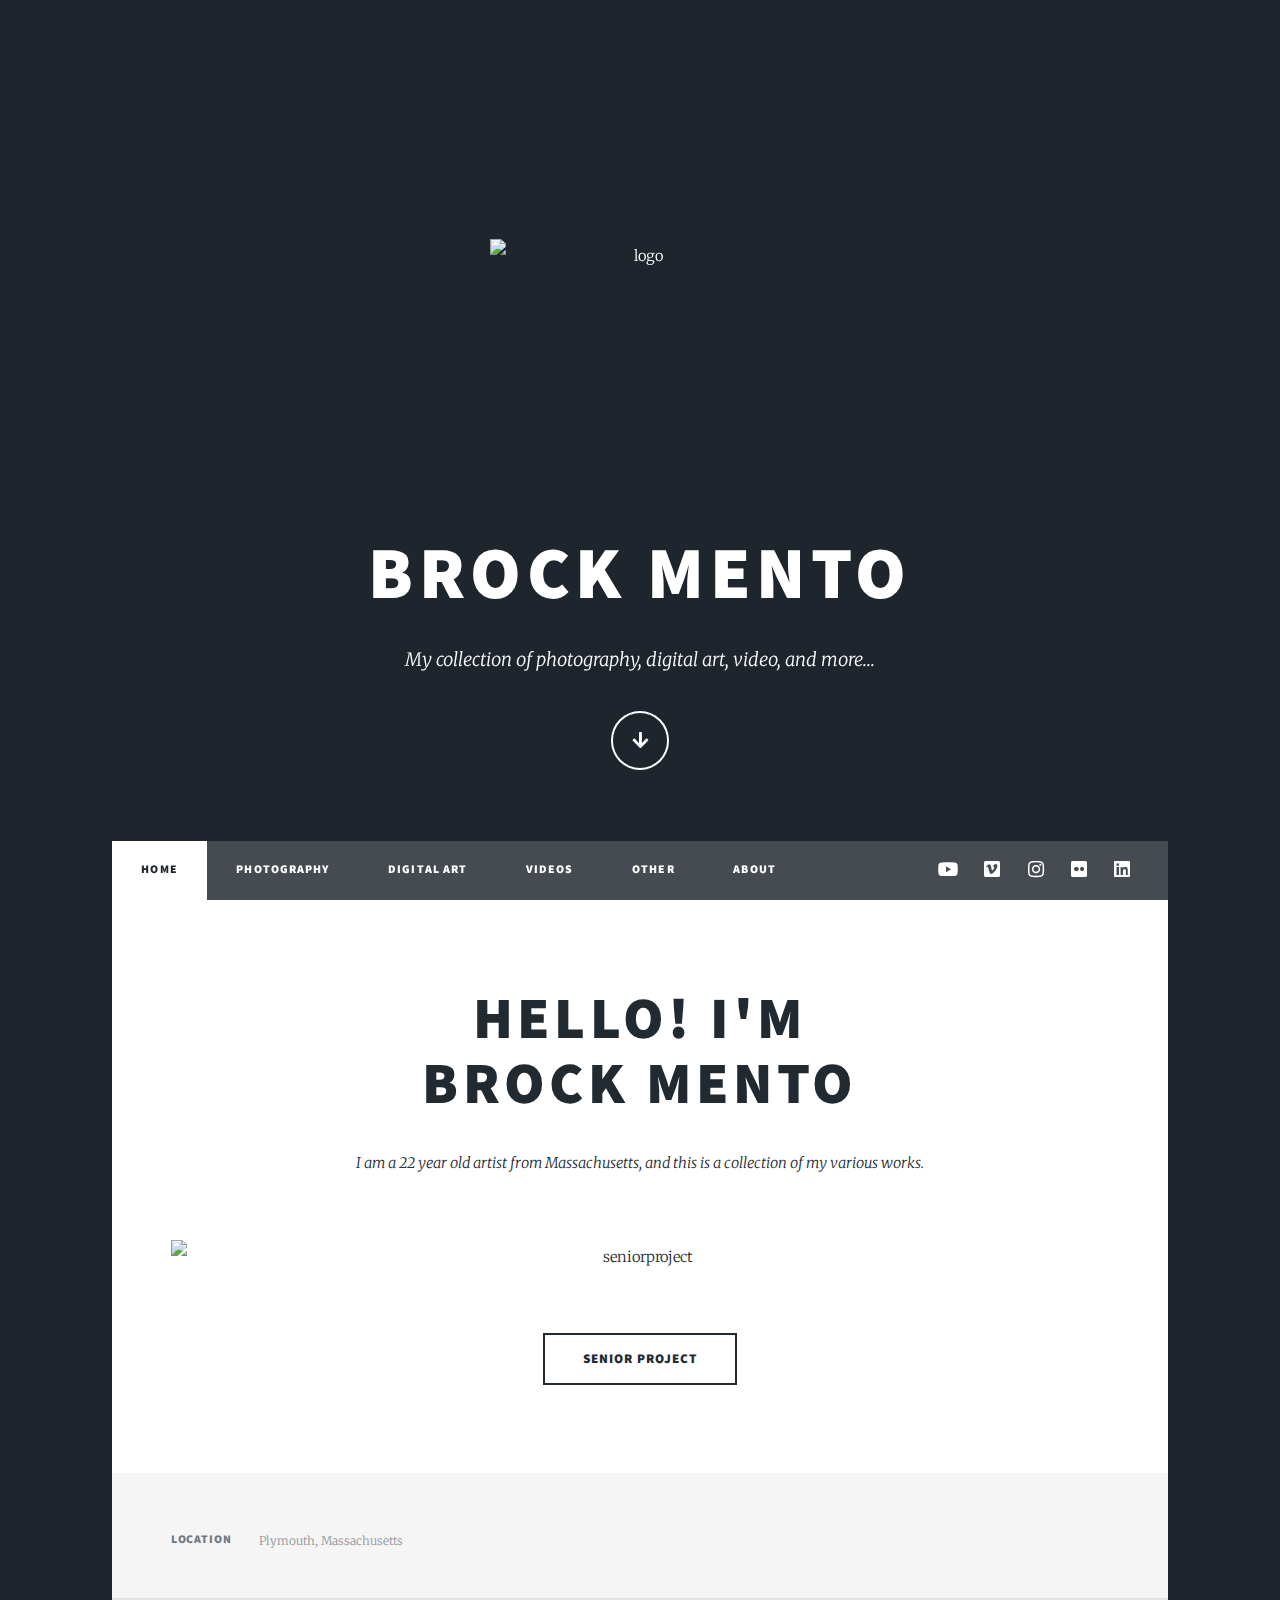
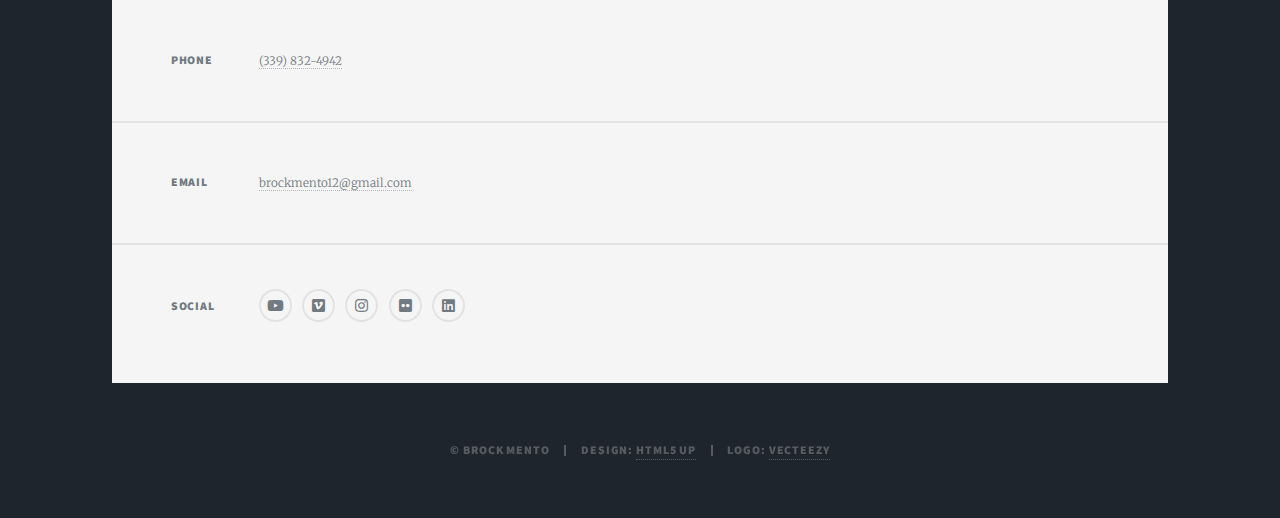
==== commit 3811334f: "Add files via upload" ====
--- a/index.html
+++ b/index.html
@@ -41,7 +41,7 @@
 							<li><a href="videos.html">Videos</a></li>
 							<li><a href="other.html">Other</a></li>
 							<li><a href="about.html">About</a></li>
-							//<li><a href="references.html">ref</a></li>
+						
 						</ul>
 						<ul class="icons">
 							<li><a href="https://www.youtube.com/c/BrockMento" class="icon brands fa-youtube"><span class="label">Twitter</span></a></li>
